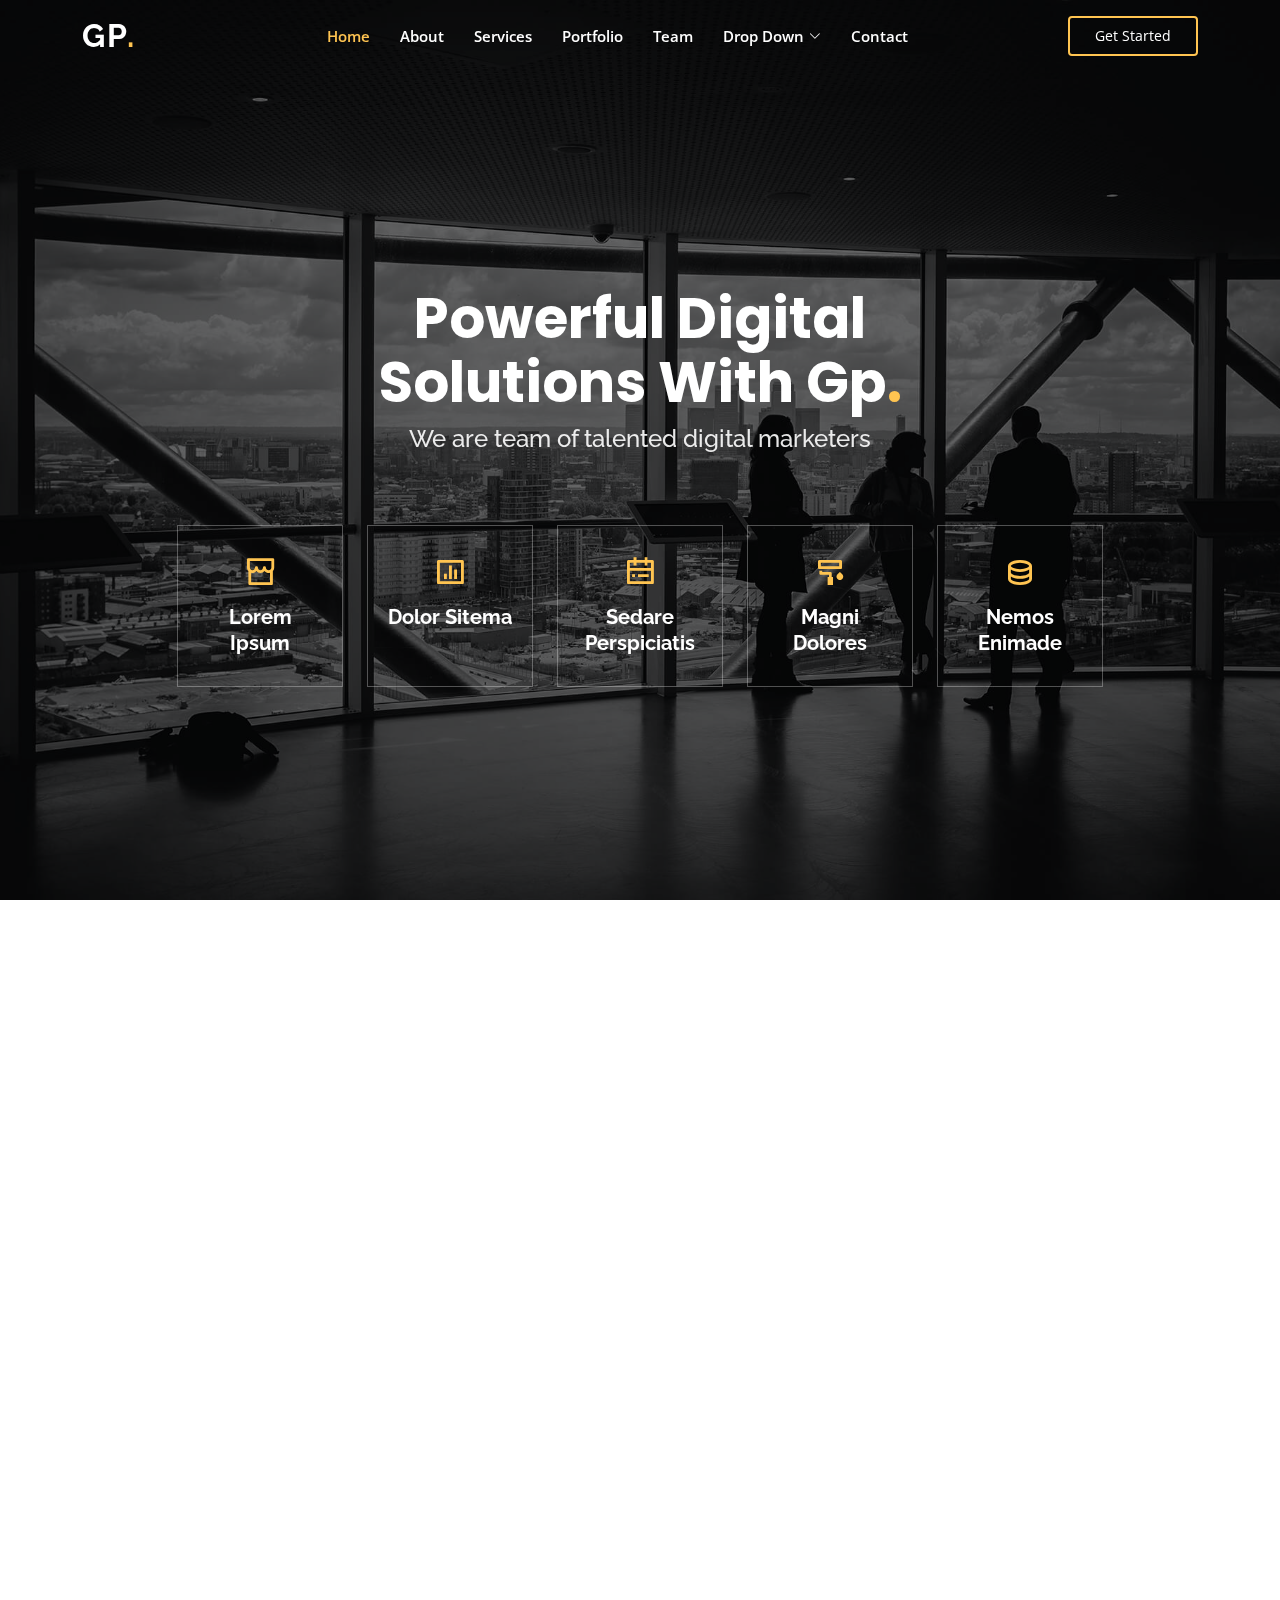
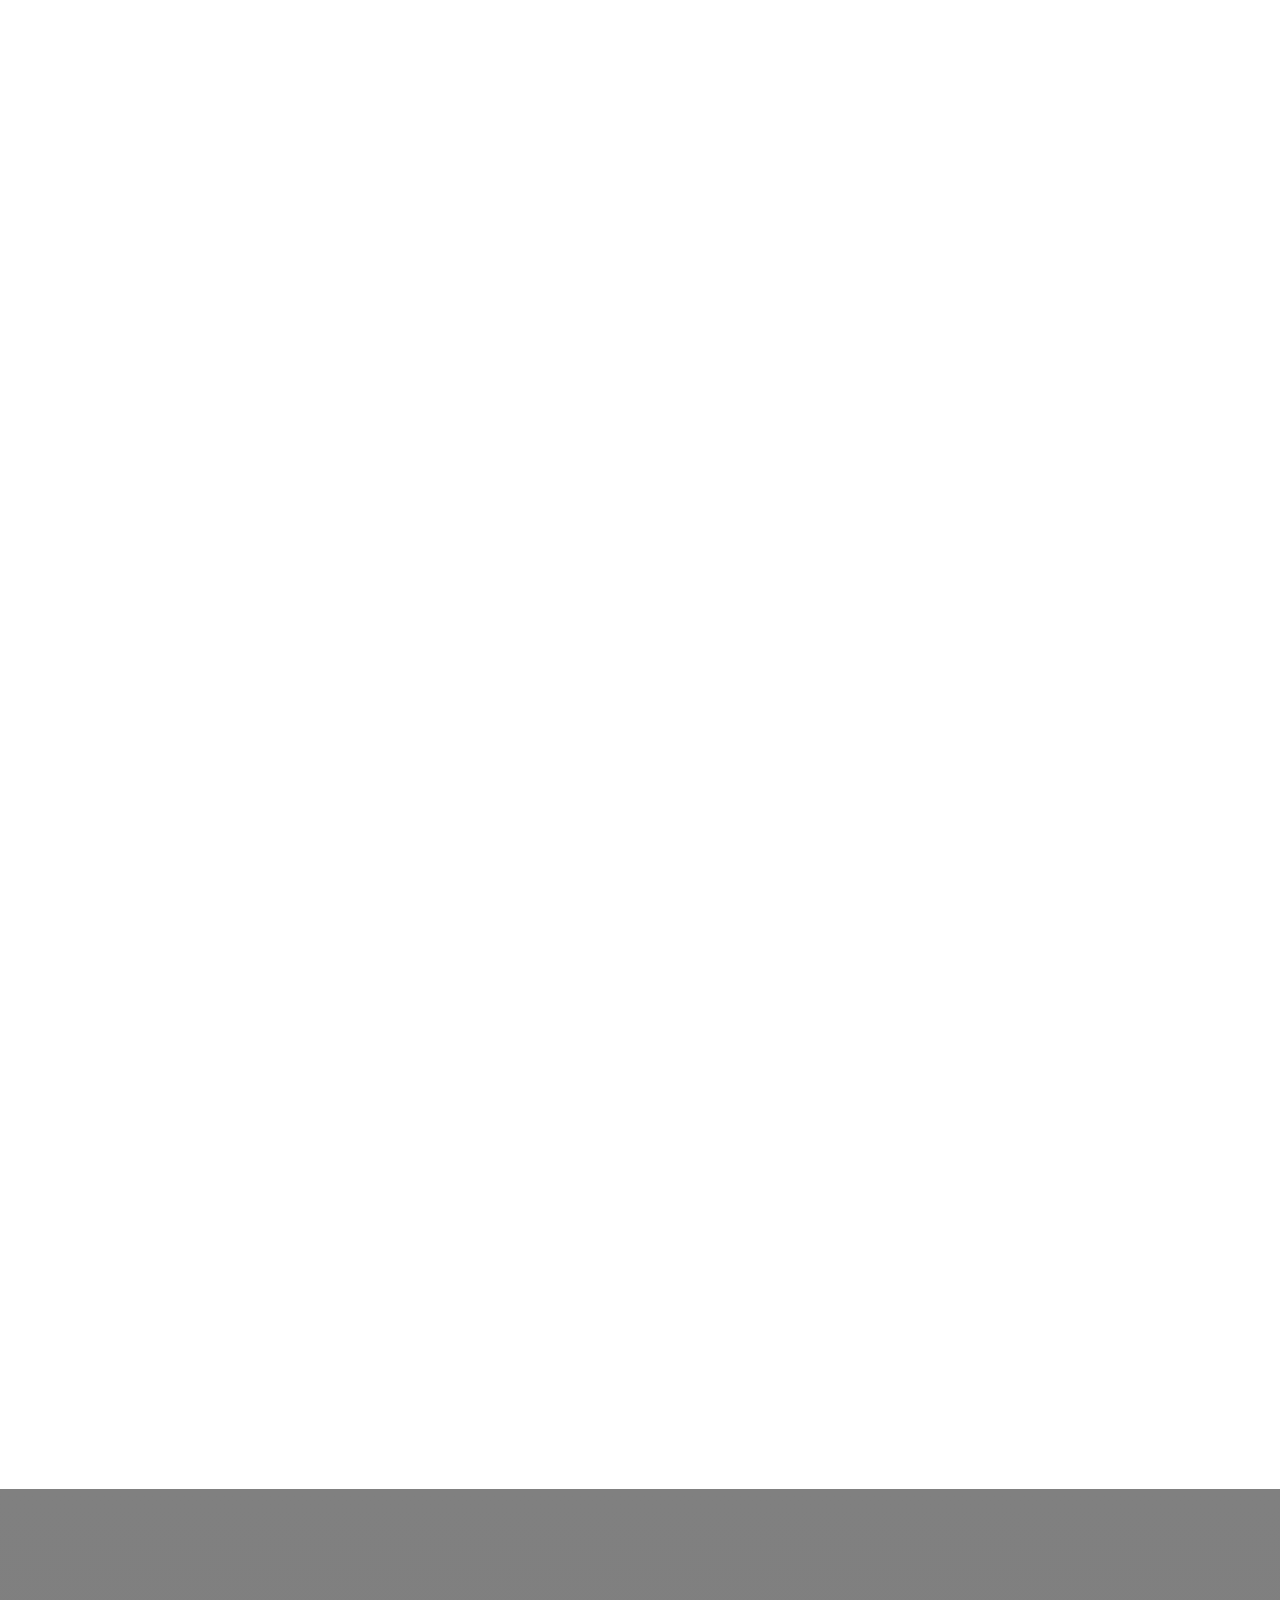
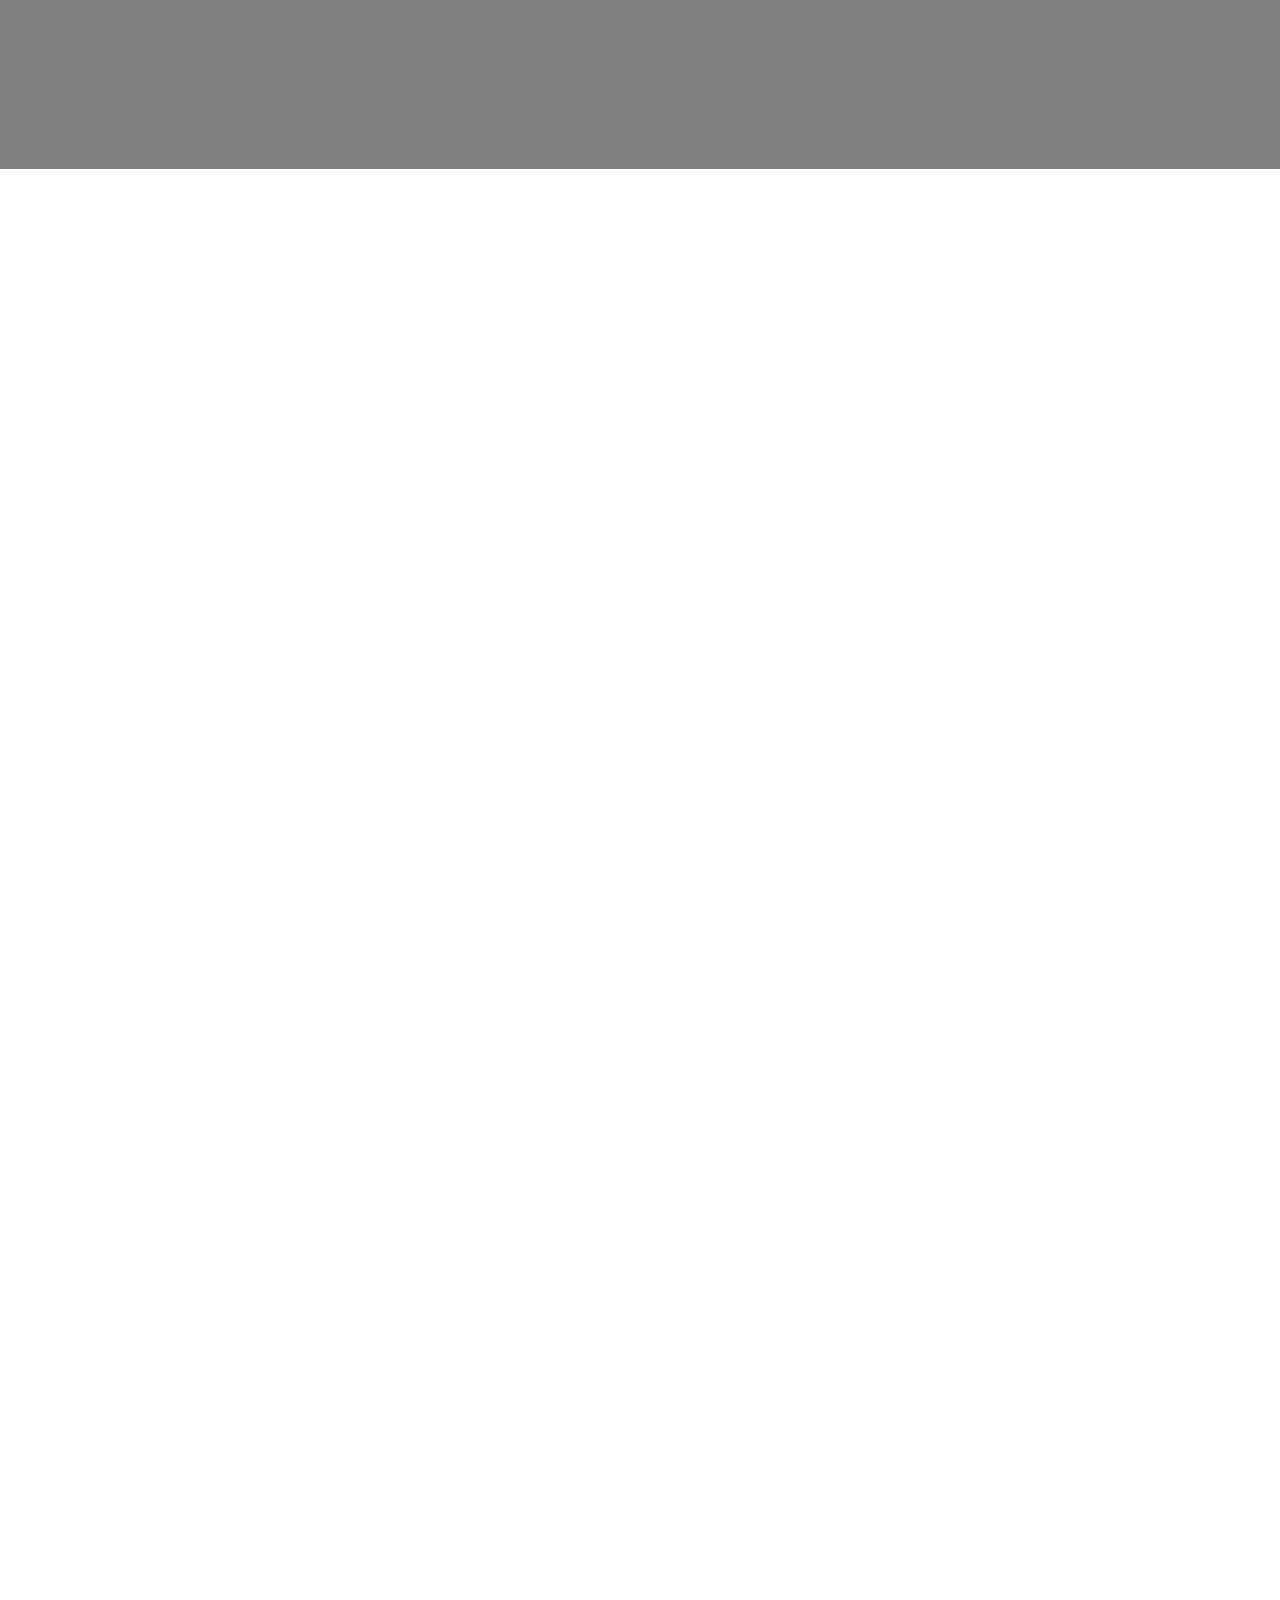
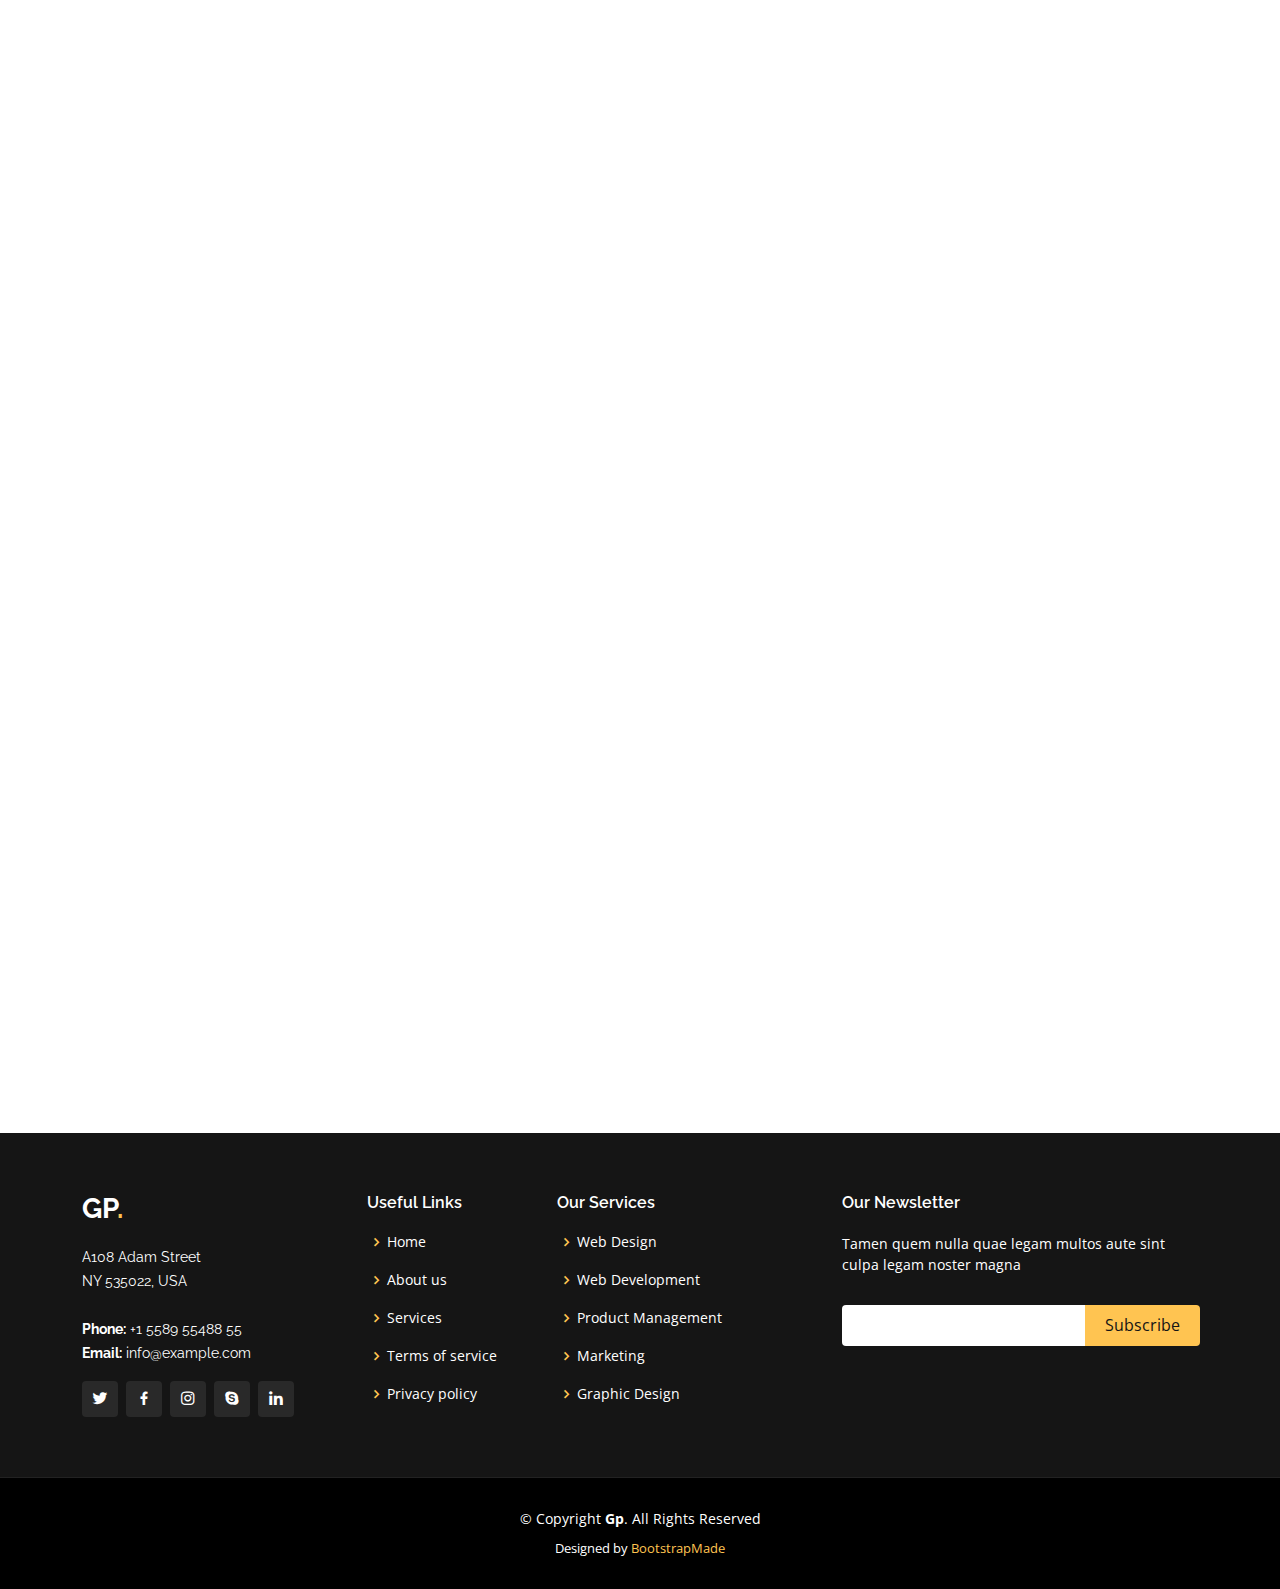
==== Template Extract/Gp/index.html @ 2b83f090 "Whitled down pictures some and all testimony" ====
<!DOCTYPE html>
<html lang="en">

<head>
  <meta charset="utf-8">
  <meta content="width=device-width, initial-scale=1.0" name="viewport">

  <title>Gp Bootstrap Template - Index</title>
  <meta content="" name="description">
  <meta content="" name="keywords">

  <!-- Favicons -->
  <link href="assets/img/favicon.png" rel="icon">
  <link href="assets/img/apple-touch-icon.png" rel="apple-touch-icon">

  <!-- Google Fonts -->
  <link href="https://fonts.googleapis.com/css?family=Open+Sans:300,300i,400,400i,600,600i,700,700i|Raleway:300,300i,400,400i,500,500i,600,600i,700,700i|Poppins:300,300i,400,400i,500,500i,600,600i,700,700i" rel="stylesheet">

  <!-- Vendor CSS Files -->
  <link href="assets/vendor/aos/aos.css" rel="stylesheet">
  <link href="assets/vendor/bootstrap/css/bootstrap.min.css" rel="stylesheet">
  <link href="assets/vendor/bootstrap-icons/bootstrap-icons.css" rel="stylesheet">
  <link href="assets/vendor/boxicons/css/boxicons.min.css" rel="stylesheet">
  <link href="assets/vendor/glightbox/css/glightbox.min.css" rel="stylesheet">
  <link href="assets/vendor/remixicon/remixicon.css" rel="stylesheet">
  <link href="assets/vendor/swiper/swiper-bundle.min.css" rel="stylesheet">

  <!-- Template Main CSS File -->
  <link href="assets/css/style.css" rel="stylesheet">

  <!-- =======================================================
  * Template Name: Gp - v4.9.1
  * Template URL: https://bootstrapmade.com/gp-free-multipurpose-html-bootstrap-template/
  * Author: BootstrapMade.com
  * License: https://bootstrapmade.com/license/
  ======================================================== -->
</head>

<body>

  <!-- ======= Header ======= -->
  <header id="header" class="fixed-top ">
    <div class="container d-flex align-items-center justify-content-lg-between">

      <h1 class="logo me-auto me-lg-0"><a href="index.html">Gp<span>.</span></a></h1>
      <!-- Uncomment below if you prefer to use an image logo -->
      <!-- <a href="index.html" class="logo me-auto me-lg-0"><img src="assets/img/logo.png" alt="" class="img-fluid"></a>-->

      <nav id="navbar" class="navbar order-last order-lg-0">
        <ul>
          <li><a class="nav-link scrollto active" href="#hero">Home</a></li>
          <li><a class="nav-link scrollto" href="#about">About</a></li>
          <li><a class="nav-link scrollto" href="#services">Services</a></li>
          <li><a class="nav-link scrollto " href="#portfolio">Portfolio</a></li>
          <li><a class="nav-link scrollto" href="#team">Team</a></li>
          <li class="dropdown"><a href="#"><span>Drop Down</span> <i class="bi bi-chevron-down"></i></a>
            <ul>
              <li><a href="#">Drop Down 1</a></li>
              <li class="dropdown"><a href="#"><span>Deep Drop Down</span> <i class="bi bi-chevron-right"></i></a>
                <ul>
                  <li><a href="#">Deep Drop Down 1</a></li>
                  <li><a href="#">Deep Drop Down 2</a></li>
                  <li><a href="#">Deep Drop Down 3</a></li>
                  <li><a href="#">Deep Drop Down 4</a></li>
                  <li><a href="#">Deep Drop Down 5</a></li>
                </ul>
              </li>
              <li><a href="#">Drop Down 2</a></li>
              <li><a href="#">Drop Down 3</a></li>
              <li><a href="#">Drop Down 4</a></li>
            </ul>
          </li>
          <li><a class="nav-link scrollto" href="#contact">Contact</a></li>
        </ul>
        <i class="bi bi-list mobile-nav-toggle"></i>
      </nav><!-- .navbar -->

      <a href="#about" class="get-started-btn scrollto">Get Started</a>

    </div>
  </header><!-- End Header -->

  <!-- ======= Hero Section ======= -->
  <section id="hero" class="d-flex align-items-center justify-content-center">
    <div class="container" data-aos="fade-up">

      <div class="row justify-content-center" data-aos="fade-up" data-aos-delay="150">
        <div class="col-xl-6 col-lg-8">
          <h1>Powerful Digital Solutions With Gp<span>.</span></h1>
          <h2>We are team of talented digital marketers</h2>
        </div>
      </div>

      <div class="row gy-4 mt-5 justify-content-center" data-aos="zoom-in" data-aos-delay="250">
        <div class="col-xl-2 col-md-4">
          <div class="icon-box">
            <i class="ri-store-line"></i>
            <h3><a href="">Lorem Ipsum</a></h3>
          </div>
        </div>
        <div class="col-xl-2 col-md-4">
          <div class="icon-box">
            <i class="ri-bar-chart-box-line"></i>
            <h3><a href="">Dolor Sitema</a></h3>
          </div>
        </div>
        <div class="col-xl-2 col-md-4">
          <div class="icon-box">
            <i class="ri-calendar-todo-line"></i>
            <h3><a href="">Sedare Perspiciatis</a></h3>
          </div>
        </div>
        <div class="col-xl-2 col-md-4">
          <div class="icon-box">
            <i class="ri-paint-brush-line"></i>
            <h3><a href="">Magni Dolores</a></h3>
          </div>
        </div>
        <div class="col-xl-2 col-md-4">
          <div class="icon-box">
            <i class="ri-database-2-line"></i>
            <h3><a href="">Nemos Enimade</a></h3>
          </div>
        </div>
      </div>

    </div>
  </section><!-- End Hero -->

  <main id="main">

    <!-- ======= About Section ======= -->
    <section id="about" class="about">
      <div class="container" data-aos="fade-up">

        <div class="row">
          <div class="col-lg-6 order-1 order-lg-2" data-aos="fade-left" data-aos-delay="100">
            <img src="assets/img/about.jpg" class="img-fluid" alt="">
          </div>
          <div class="col-lg-6 pt-4 pt-lg-0 order-2 order-lg-1 content" data-aos="fade-right" data-aos-delay="100">
            <h3>Voluptatem dignissimos provident quasi corporis voluptates sit assumenda.</h3>
            <p class="fst-italic">
              Lorem ipsum dolor sit amet, consectetur adipiscing elit, sed do eiusmod tempor incididunt ut labore et dolore
              magna aliqua.
            </p>
            <ul>
              <li><i class="ri-check-double-line"></i> Ullamco laboris nisi ut aliquip ex ea commodo consequat.</li>
              <li><i class="ri-check-double-line"></i> Duis aute irure dolor in reprehenderit in voluptate velit.</li>
              <li><i class="ri-check-double-line"></i> Ullamco laboris nisi ut aliquip ex ea commodo consequat. Duis aute irure dolor in reprehenderit in voluptate trideta storacalaperda mastiro dolore eu fugiat nulla pariatur.</li>
            </ul>
            <p>
              Ullamco laboris nisi ut aliquip ex ea commodo consequat. Duis aute irure dolor in reprehenderit in voluptate
              velit esse cillum dolore eu fugiat nulla pariatur. Excepteur sint occaecat cupidatat non proident
            </p>
          </div>
        </div>

      </div>
    </section><!-- End About Section -->

    <!-- ======= Clients Section ======= -->
    <section id="clients" class="clients">
      <div class="container" data-aos="zoom-in">

        <div class="clients-slider swiper">
          <div class="swiper-wrapper align-items-center">
            <div class="swiper-slide"><img src="assets/img/clients/client-1.png" class="img-fluid" alt=""></div>
            <div class="swiper-slide"><img src="assets/img/clients/client-2.png" class="img-fluid" alt=""></div>
            <div class="swiper-slide"><img src="assets/img/clients/client-3.png" class="img-fluid" alt=""></div>
            <div class="swiper-slide"><img src="assets/img/clients/client-4.png" class="img-fluid" alt=""></div>
            <div class="swiper-slide"><img src="assets/img/clients/client-5.png" class="img-fluid" alt=""></div>
            <div class="swiper-slide"><img src="assets/img/clients/client-6.png" class="img-fluid" alt=""></div>
            <div class="swiper-slide"><img src="assets/img/clients/client-7.png" class="img-fluid" alt=""></div>
            <div class="swiper-slide"><img src="assets/img/clients/client-8.png" class="img-fluid" alt=""></div>
          </div>
          <div class="swiper-pagination"></div>
        </div>

      </div>
    </section><!-- End Clients Section -->

    <!-- ======= Features Section ======= -->
    <section id="features" class="features">
      <div class="container" data-aos="fade-up">

        <div class="row">
          <div class="image col-lg-6" style='background-image: url("assets/img/features.jpg");' data-aos="fade-right"></div>
          <div class="col-lg-6" data-aos="fade-left" data-aos-delay="100">
            <div class="icon-box mt-5 mt-lg-0" data-aos="zoom-in" data-aos-delay="150">
              <i class="bx bx-receipt"></i>
              <h4>Est labore ad</h4>
              <p>Consequuntur sunt aut quasi enim aliquam quae harum pariatur laboris nisi ut aliquip</p>
            </div>
            <div class="icon-box mt-5" data-aos="zoom-in" data-aos-delay="150">
              <i class="bx bx-cube-alt"></i>
              <h4>Harum esse qui</h4>
              <p>Excepteur sint occaecat cupidatat non proident, sunt in culpa qui officia deserunt</p>
            </div>
            <div class="icon-box mt-5" data-aos="zoom-in" data-aos-delay="150">
              <i class="bx bx-images"></i>
              <h4>Aut occaecati</h4>
              <p>Aut suscipit aut cum nemo deleniti aut omnis. Doloribus ut maiores omnis facere</p>
            </div>
            <div class="icon-box mt-5" data-aos="zoom-in" data-aos-delay="150">
              <i class="bx bx-shield"></i>
              <h4>Beatae veritatis</h4>
              <p>Expedita veritatis consequuntur nihil tempore laudantium vitae denat pacta</p>
            </div>
          </div>
        </div>

      </div>
    </section><!-- End Features Section -->

    <!-- ======= Services Section ======= -->
    <section id="services" class="services">
      <div class="container" data-aos="fade-up">

        <div class="section-title">
          <h2>Services</h2>
          <p>Check our Services</p>
        </div>

        <div class="row">
          <div class="col-lg-4 col-md-6 d-flex align-items-stretch" data-aos="zoom-in" data-aos-delay="100">
            <div class="icon-box">
              <div class="icon"><i class="bx bxl-dribbble"></i></div>
              <h4><a href="">Lorem Ipsum</a></h4>
              <p>Voluptatum deleniti atque corrupti quos dolores et quas molestias excepturi</p>
            </div>
          </div>

          <div class="col-lg-4 col-md-6 d-flex align-items-stretch mt-4 mt-md-0" data-aos="zoom-in" data-aos-delay="200">
            <div class="icon-box">
              <div class="icon"><i class="bx bx-file"></i></div>
              <h4><a href="">Sed ut perspiciatis</a></h4>
              <p>Duis aute irure dolor in reprehenderit in voluptate velit esse cillum dolore</p>
            </div>
          </div>

          <div class="col-lg-4 col-md-6 d-flex align-items-stretch mt-4 mt-lg-0" data-aos="zoom-in" data-aos-delay="300">
            <div class="icon-box">
              <div class="icon"><i class="bx bx-tachometer"></i></div>
              <h4><a href="">Magni Dolores</a></h4>
              <p>Excepteur sint occaecat cupidatat non proident, sunt in culpa qui officia</p>
            </div>
          </div>

          <div class="col-lg-4 col-md-6 d-flex align-items-stretch mt-4" data-aos="zoom-in" data-aos-delay="100">
            <div class="icon-box">
              <div class="icon"><i class="bx bx-world"></i></div>
              <h4><a href="">Nemo Enim</a></h4>
              <p>At vero eos et accusamus et iusto odio dignissimos ducimus qui blanditiis</p>
            </div>
          </div>

          <div class="col-lg-4 col-md-6 d-flex align-items-stretch mt-4" data-aos="zoom-in" data-aos-delay="200">
            <div class="icon-box">
              <div class="icon"><i class="bx bx-slideshow"></i></div>
              <h4><a href="">Dele cardo</a></h4>
              <p>Quis consequatur saepe eligendi voluptatem consequatur dolor consequuntur</p>
            </div>
          </div>

          <div class="col-lg-4 col-md-6 d-flex align-items-stretch mt-4" data-aos="zoom-in" data-aos-delay="300">
            <div class="icon-box">
              <div class="icon"><i class="bx bx-arch"></i></div>
              <h4><a href="">Divera don</a></h4>
              <p>Modi nostrum vel laborum. Porro fugit error sit minus sapiente sit aspernatur</p>
            </div>
          </div>

        </div>

      </div>
    </section><!-- End Services Section -->

    <!-- ======= Cta Section ======= -->
    <section id="cta" class="cta">
      <div class="container" data-aos="zoom-in">

        <div class="text-center">
          <h3>Call To Action</h3>
          <p> Duis aute irure dolor in reprehenderit in voluptate velit esse cillum dolore eu fugiat nulla pariatur. Excepteur sint occaecat cupidatat non proident, sunt in culpa qui officia deserunt mollit anim id est laborum.</p>
          <a class="cta-btn" href="#">Call To Action</a>
        </div>

      </div>
    </section><!-- End Cta Section -->

    <!-- ======= Portfolio Section ======= -->
    <section id="portfolio" class="portfolio">
      <div class="container" data-aos="fade-up">

        <div class="section-title">
          <h2>Portfolio</h2>
          <p>Check our Portfolio</p>
        </div>

        <div class="row" data-aos="fade-up" data-aos-delay="100">
          <div class="col-lg-12 d-flex justify-content-center">
            <ul id="portfolio-flters">
              <li data-filter="*" class="filter-active">All</li>
              <li data-filter=".filter-app">App</li>
              <li data-filter=".filter-card">Card</li>
              <li data-filter=".filter-web">Web</li>
            </ul>
          </div>
        </div>

        <div class="row portfolio-container" data-aos="fade-up" data-aos-delay="200">

          <div class="col-lg-4 col-md-6 portfolio-item filter-app">
            <div class="portfolio-wrap">
              <img src="assets/img/portfolio/portfolio-1.jpg" class="img-fluid" alt="">
              <div class="portfolio-info">
                <h4>App 1</h4>
                <p>App</p>
                <div class="portfolio-links">
                  <a href="assets/img/portfolio/portfolio-1.jpg" data-gallery="portfolioGallery" class="portfolio-lightbox" title="App 1"><i class="bx bx-plus"></i></a>
                  <a href="portfolio-details.html" title="More Details"><i class="bx bx-link"></i></a>
                </div>
              </div>
            </div>
          </div>

          <div class="col-lg-4 col-md-6 portfolio-item filter-web">
            <div class="portfolio-wrap">
              <img src="assets/img/portfolio/portfolio-9.jpg" class="img-fluid" alt="">
              <div class="portfolio-info">
                <h4>Web 3</h4>
                <p>Web</p>
                <div class="portfolio-links">
                  <a href="assets/img/portfolio/portfolio-9.jpg" data-gallery="portfolioGallery" class="portfolio-lightbox" title="Web 3"><i class="bx bx-plus"></i></a>
                  <a href="portfolio-details.html" title="More Details"><i class="bx bx-link"></i></a>
                </div>
              </div>
            </div>
          </div>

        </div>

      </div>
    </section><!-- End Portfolio Section -->

    <!-- ======= Counts Section ======= -->
    <section id="counts" class="counts">
      <div class="container" data-aos="fade-up">

        <div class="row no-gutters">
          <div class="image col-xl-5 d-flex align-items-stretch justify-content-center justify-content-lg-start" data-aos="fade-right" data-aos-delay="100"></div>
          <div class="col-xl-7 ps-0 ps-lg-5 pe-lg-1 d-flex align-items-stretch" data-aos="fade-left" data-aos-delay="100">
            <div class="content d-flex flex-column justify-content-center">
              <h3>Voluptatem dignissimos provident quasi</h3>
              <p>
                Lorem ipsum dolor sit amet, consectetur adipiscing elit, sed do eiusmod tempor incididunt ut labore et dolore magna aliqua. Duis aute irure dolor in reprehenderit
              </p>
              <div class="row">
                <div class="col-md-6 d-md-flex align-items-md-stretch">
                  <div class="count-box">
                    <i class="bi bi-emoji-smile"></i>
                    <span data-purecounter-start="0" data-purecounter-end="65" data-purecounter-duration="2" class="purecounter"></span>
                    <p><strong>Happy Clients</strong> consequuntur voluptas nostrum aliquid ipsam architecto ut.</p>
                  </div>
                </div>

                <div class="col-md-6 d-md-flex align-items-md-stretch">
                  <div class="count-box">
                    <i class="bi bi-journal-richtext"></i>
                    <span data-purecounter-start="0" data-purecounter-end="85" data-purecounter-duration="2" class="purecounter"></span>
                    <p><strong>Projects</strong> adipisci atque cum quia aspernatur totam laudantium et quia dere tan</p>
                  </div>
                </div>

                <div class="col-md-6 d-md-flex align-items-md-stretch">
                  <div class="count-box">
                    <i class="bi bi-clock"></i>
                    <span data-purecounter-start="0" data-purecounter-end="35" data-purecounter-duration="4" class="purecounter"></span>
                    <p><strong>Years of experience</strong> aut commodi quaerat modi aliquam nam ducimus aut voluptate non vel</p>
                  </div>
                </div>

                <div class="col-md-6 d-md-flex align-items-md-stretch">
                  <div class="count-box">
                    <i class="bi bi-award"></i>
                    <span data-purecounter-start="0" data-purecounter-end="20" data-purecounter-duration="4" class="purecounter"></span>
                    <p><strong>Awards</strong> rerum asperiores dolor alias quo reprehenderit eum et nemo pad der</p>
                  </div>
                </div>
              </div>
            </div><!-- End .content-->
          </div>
        </div>

      </div>
    </section><!-- End Counts Section -->

    <!-- ======= Team Section ======= -->
    <section id="team" class="team">
      <div class="container" data-aos="fade-up">

        <div class="section-title">
          <h2>Team</h2>
          <p>Check our Team</p>
        </div>

        <div class="row">

          <div class="col-lg-3 col-md-6 d-flex align-items-stretch">
            <div class="member" data-aos="fade-up" data-aos-delay="100">
              <div class="member-img">
                <img src="assets/img/team/team-1.jpg" class="img-fluid" alt="">
                <div class="social">
                  <a href=""><i class="bi bi-twitter"></i></a>
                  <a href=""><i class="bi bi-facebook"></i></a>
                  <a href=""><i class="bi bi-instagram"></i></a>
                  <a href=""><i class="bi bi-linkedin"></i></a>
                </div>
              </div>
              <div class="member-info">
                <h4>Walter White</h4>
                <span>Chief Executive Officer</span>
              </div>
            </div>
          </div>

          <div class="col-lg-3 col-md-6 d-flex align-items-stretch">
            <div class="member" data-aos="fade-up" data-aos-delay="200">
              <div class="member-img">
                <img src="assets/img/team/team-2.jpg" class="img-fluid" alt="">
                <div class="social">
                  <a href=""><i class="bi bi-twitter"></i></a>
                  <a href=""><i class="bi bi-facebook"></i></a>
                  <a href=""><i class="bi bi-instagram"></i></a>
                  <a href=""><i class="bi bi-linkedin"></i></a>
                </div>
              </div>
              <div class="member-info">
                <h4>Sarah Jhonson</h4>
                <span>Product Manager</span>
              </div>
            </div>
          </div>

          <div class="col-lg-3 col-md-6 d-flex align-items-stretch">
            <div class="member" data-aos="fade-up" data-aos-delay="300">
              <div class="member-img">
                <img src="assets/img/team/team-3.jpg" class="img-fluid" alt="">
                <div class="social">
                  <a href=""><i class="bi bi-twitter"></i></a>
                  <a href=""><i class="bi bi-facebook"></i></a>
                  <a href=""><i class="bi bi-instagram"></i></a>
                  <a href=""><i class="bi bi-linkedin"></i></a>
                </div>
              </div>
              <div class="member-info">
                <h4>William Anderson</h4>
                <span>CTO</span>
              </div>
            </div>
          </div>

          <div class="col-lg-3 col-md-6 d-flex align-items-stretch">
            <div class="member" data-aos="fade-up" data-aos-delay="400">
              <div class="member-img">
                <img src="assets/img/team/team-4.jpg" class="img-fluid" alt="">
                <div class="social">
                  <a href=""><i class="bi bi-twitter"></i></a>
                  <a href=""><i class="bi bi-facebook"></i></a>
                  <a href=""><i class="bi bi-instagram"></i></a>
                  <a href=""><i class="bi bi-linkedin"></i></a>
                </div>
              </div>
              <div class="member-info">
                <h4>Amanda Jepson</h4>
                <span>Accountant</span>
              </div>
            </div>
          </div>

        </div>

      </div>
    </section><!-- End Team Section -->

    <!-- ======= Contact Section ======= -->
    <section id="contact" class="contact">
      <div class="container" data-aos="fade-up">

        <div class="section-title">
          <h2>Contact</h2>
          <p>Contact Us</p>
        </div>

        <div>
          <iframe style="border:0; width: 100%; height: 270px;" src="https://www.google.com/maps/embed?pb=!1m14!1m8!1m3!1d12097.433213460943!2d-74.0062269!3d40.7101282!3m2!1i1024!2i768!4f13.1!3m3!1m2!1s0x0%3A0xb89d1fe6bc499443!2sDowntown+Conference+Center!5e0!3m2!1smk!2sbg!4v1539943755621" frameborder="0" allowfullscreen></iframe>
        </div>

        <div class="row mt-5">

          <div class="col-lg-4">
            <div class="info">
              <div class="address">
                <i class="bi bi-geo-alt"></i>
                <h4>Location:</h4>
                <p>A108 Adam Street, New York, NY 535022</p>
              </div>

              <div class="email">
                <i class="bi bi-envelope"></i>
                <h4>Email:</h4>
                <p>info@example.com</p>
              </div>

              <div class="phone">
                <i class="bi bi-phone"></i>
                <h4>Call:</h4>
                <p>+1 5589 55488 55s</p>
              </div>

            </div>

          </div>

          <div class="col-lg-8 mt-5 mt-lg-0">

            <form action="forms/contact.php" method="post" role="form" class="php-email-form">
              <div class="row">
                <div class="col-md-6 form-group">
                  <input type="text" name="name" class="form-control" id="name" placeholder="Your Name" required>
                </div>
                <div class="col-md-6 form-group mt-3 mt-md-0">
                  <input type="email" class="form-control" name="email" id="email" placeholder="Your Email" required>
                </div>
              </div>
              <div class="form-group mt-3">
                <input type="text" class="form-control" name="subject" id="subject" placeholder="Subject" required>
              </div>
              <div class="form-group mt-3">
                <textarea class="form-control" name="message" rows="5" placeholder="Message" required></textarea>
              </div>
              <div class="my-3">
                <div class="loading">Loading</div>
                <div class="error-message"></div>
                <div class="sent-message">Your message has been sent. Thank you!</div>
              </div>
              <div class="text-center"><button type="submit">Send Message</button></div>
            </form>

          </div>

        </div>

      </div>
    </section><!-- End Contact Section -->

  </main><!-- End #main -->

  <!-- ======= Footer ======= -->
  <footer id="footer">
    <div class="footer-top">
      <div class="container">
        <div class="row">

          <div class="col-lg-3 col-md-6">
            <div class="footer-info">
              <h3>Gp<span>.</span></h3>
              <p>
                A108 Adam Street <br>
                NY 535022, USA<br><br>
                <strong>Phone:</strong> +1 5589 55488 55<br>
                <strong>Email:</strong> info@example.com<br>
              </p>
              <div class="social-links mt-3">
                <a href="#" class="twitter"><i class="bx bxl-twitter"></i></a>
                <a href="#" class="facebook"><i class="bx bxl-facebook"></i></a>
                <a href="#" class="instagram"><i class="bx bxl-instagram"></i></a>
                <a href="#" class="google-plus"><i class="bx bxl-skype"></i></a>
                <a href="#" class="linkedin"><i class="bx bxl-linkedin"></i></a>
              </div>
            </div>
          </div>

          <div class="col-lg-2 col-md-6 footer-links">
            <h4>Useful Links</h4>
            <ul>
              <li><i class="bx bx-chevron-right"></i> <a href="#">Home</a></li>
              <li><i class="bx bx-chevron-right"></i> <a href="#">About us</a></li>
              <li><i class="bx bx-chevron-right"></i> <a href="#">Services</a></li>
              <li><i class="bx bx-chevron-right"></i> <a href="#">Terms of service</a></li>
              <li><i class="bx bx-chevron-right"></i> <a href="#">Privacy policy</a></li>
            </ul>
          </div>

          <div class="col-lg-3 col-md-6 footer-links">
            <h4>Our Services</h4>
            <ul>
              <li><i class="bx bx-chevron-right"></i> <a href="#">Web Design</a></li>
              <li><i class="bx bx-chevron-right"></i> <a href="#">Web Development</a></li>
              <li><i class="bx bx-chevron-right"></i> <a href="#">Product Management</a></li>
              <li><i class="bx bx-chevron-right"></i> <a href="#">Marketing</a></li>
              <li><i class="bx bx-chevron-right"></i> <a href="#">Graphic Design</a></li>
            </ul>
          </div>

          <div class="col-lg-4 col-md-6 footer-newsletter">
            <h4>Our Newsletter</h4>
            <p>Tamen quem nulla quae legam multos aute sint culpa legam noster magna</p>
            <form action="" method="post">
              <input type="email" name="email"><input type="submit" value="Subscribe">
            </form>

          </div>

        </div>
      </div>
    </div>

    <div class="container">
      <div class="copyright">
        &copy; Copyright <strong><span>Gp</span></strong>. All Rights Reserved
      </div>
      <div class="credits">
        <!-- All the links in the footer should remain intact. -->
        <!-- You can delete the links only if you purchased the pro version. -->
        <!-- Licensing information: https://bootstrapmade.com/license/ -->
        <!-- Purchase the pro version with working PHP/AJAX contact form: https://bootstrapmade.com/gp-free-multipurpose-html-bootstrap-template/ -->
        Designed by <a href="https://bootstrapmade.com/">BootstrapMade</a>
      </div>
    </div>
  </footer><!-- End Footer -->

  <div id="preloader"></div>
  <a href="#" class="back-to-top d-flex align-items-center justify-content-center"><i class="bi bi-arrow-up-short"></i></a>

  <!-- Vendor JS Files -->
  <script src="assets/vendor/purecounter/purecounter_vanilla.js"></script>
  <script src="assets/vendor/aos/aos.js"></script>
  <script src="assets/vendor/bootstrap/js/bootstrap.bundle.min.js"></script>
  <script src="assets/vendor/glightbox/js/glightbox.min.js"></script>
  <script src="assets/vendor/isotope-layout/isotope.pkgd.min.js"></script>
  <script src="assets/vendor/swiper/swiper-bundle.min.js"></script>
  <script src="assets/vendor/php-email-form/validate.js"></script>

  <!-- Template Main JS File -->
  <script src="assets/js/main.js"></script>

</body>

</html>
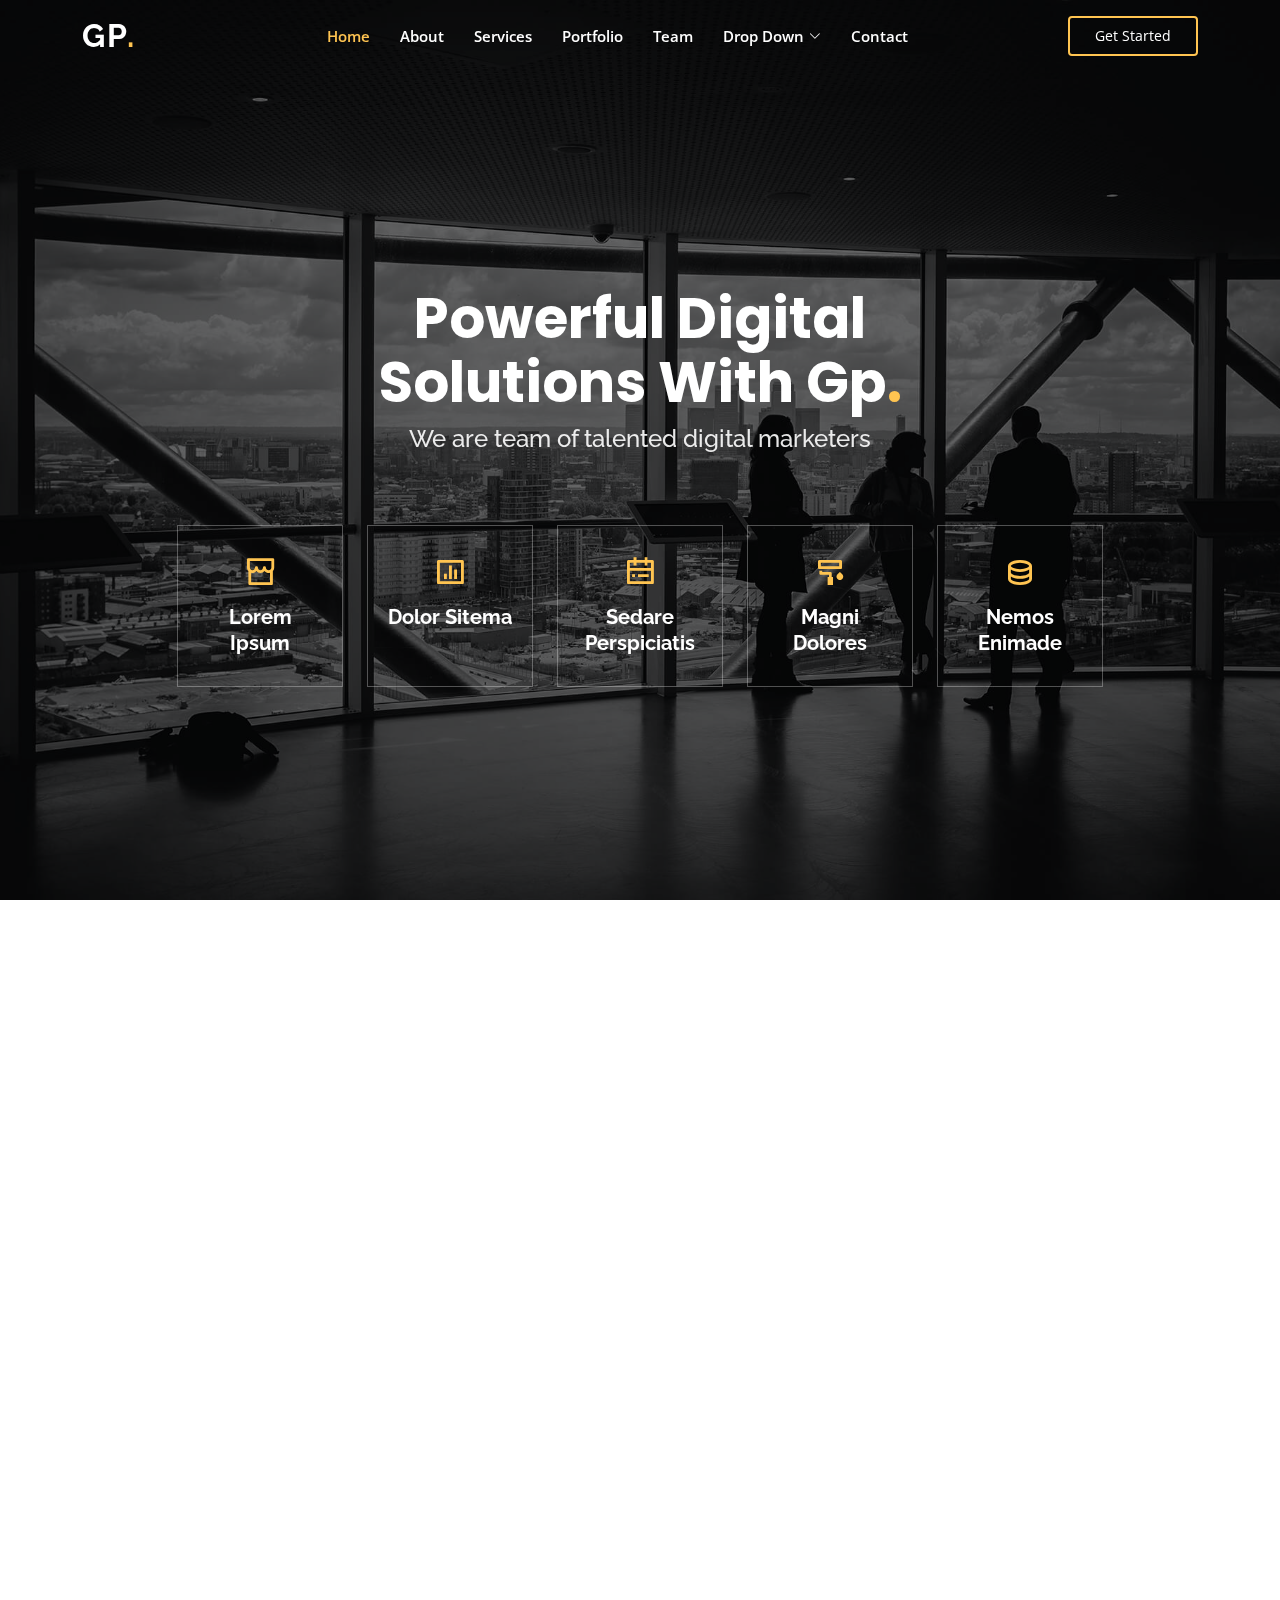
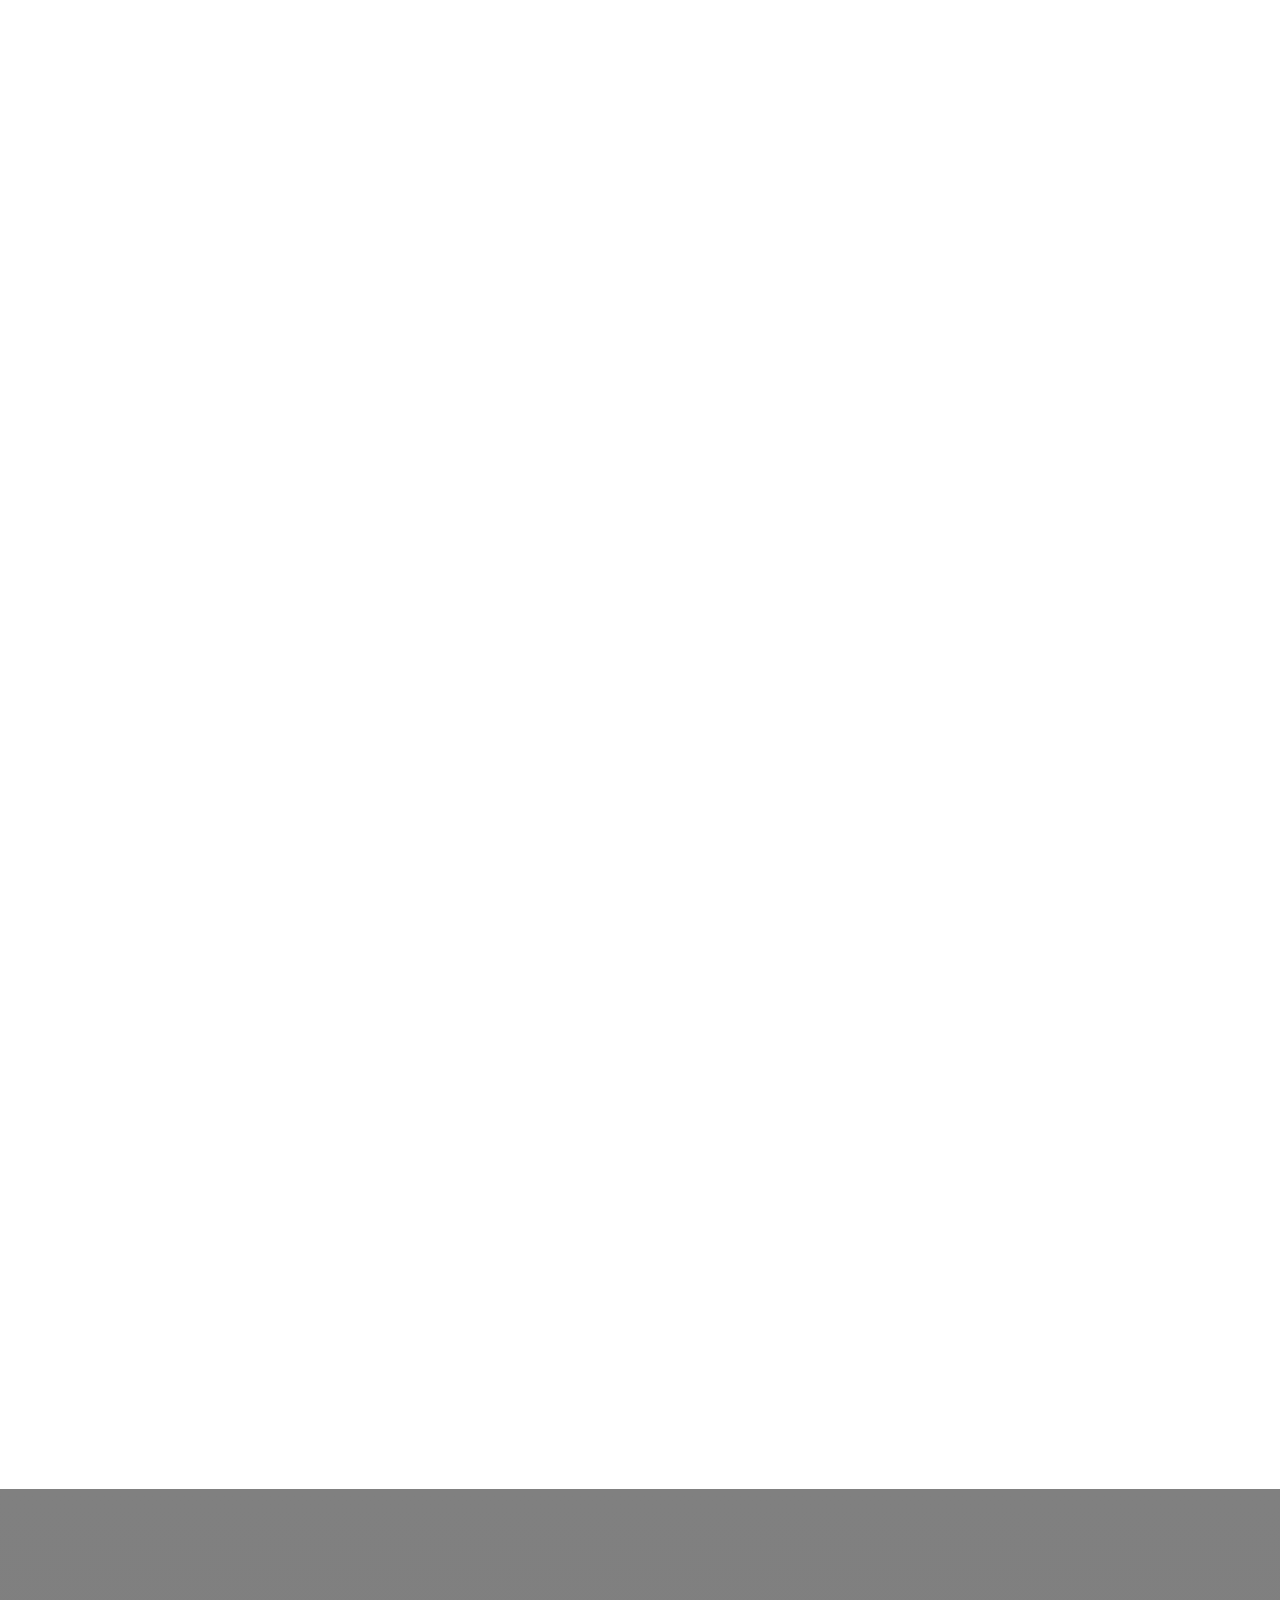
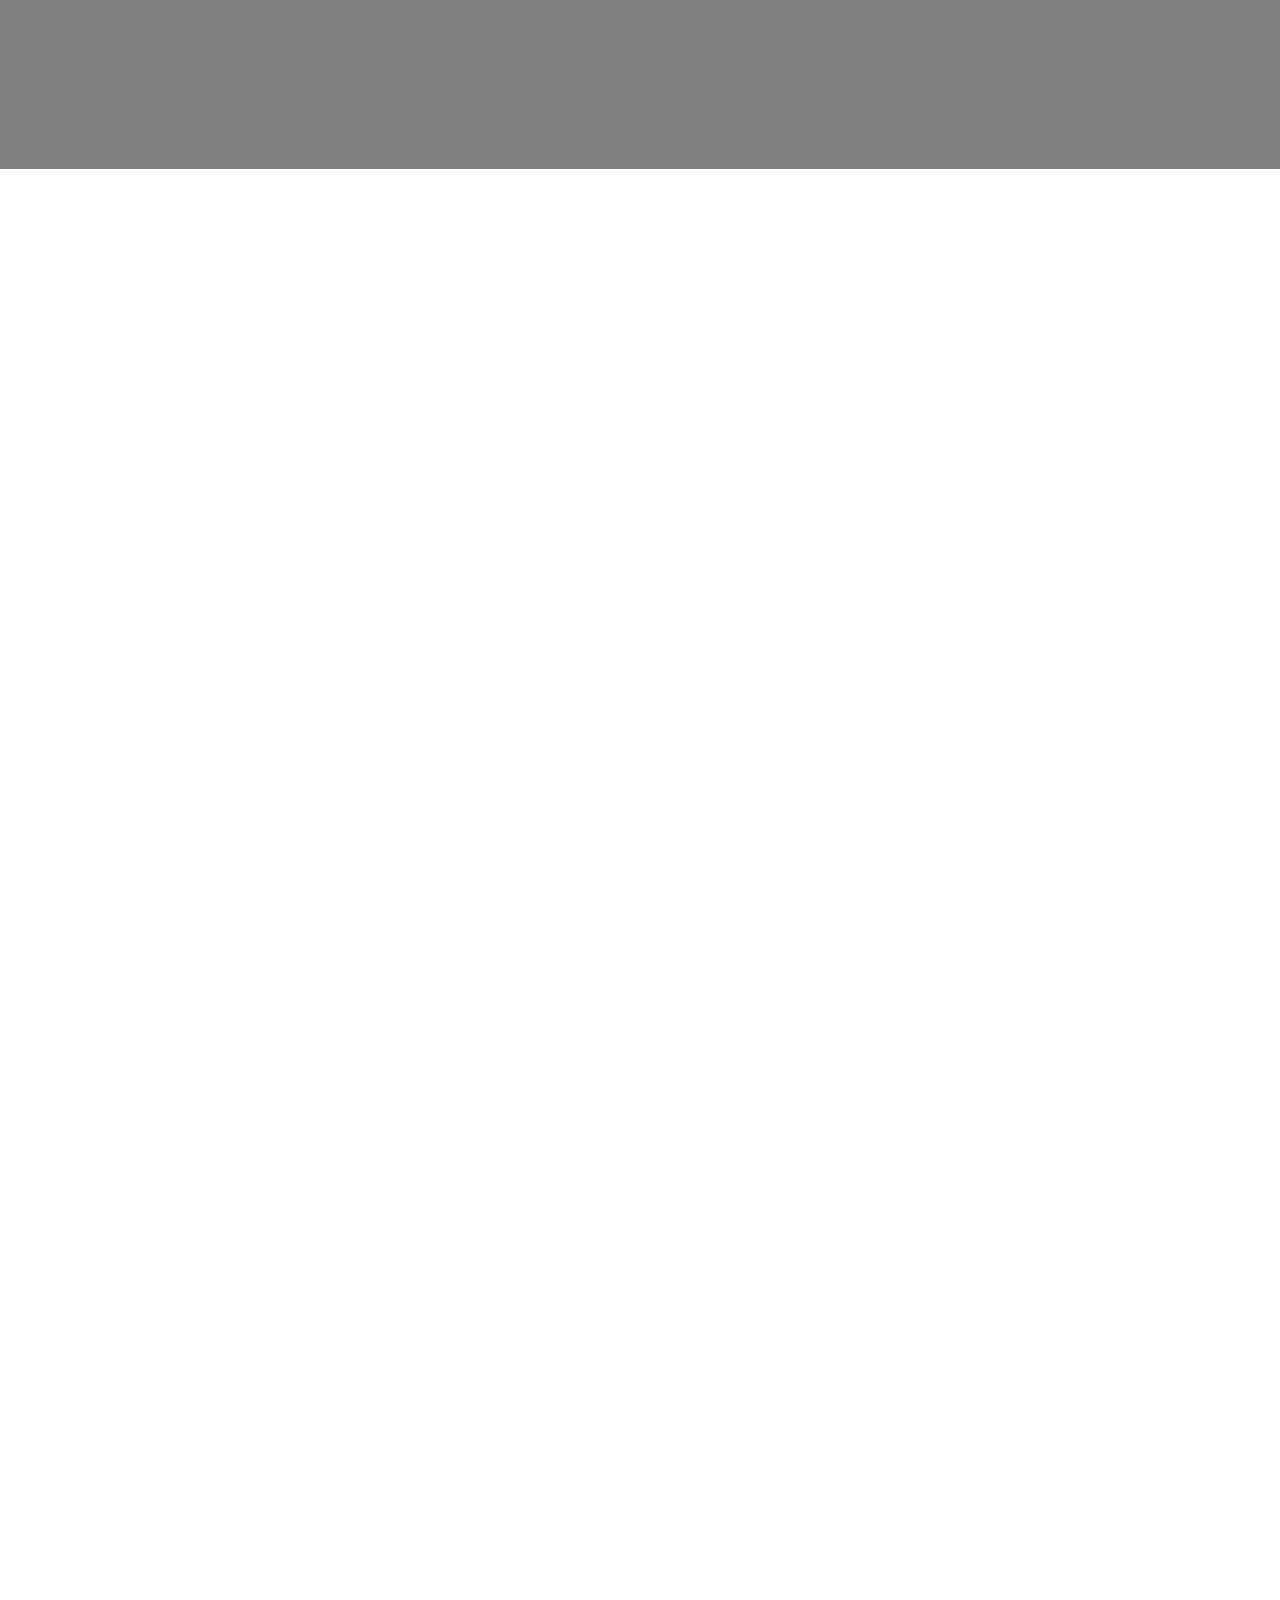
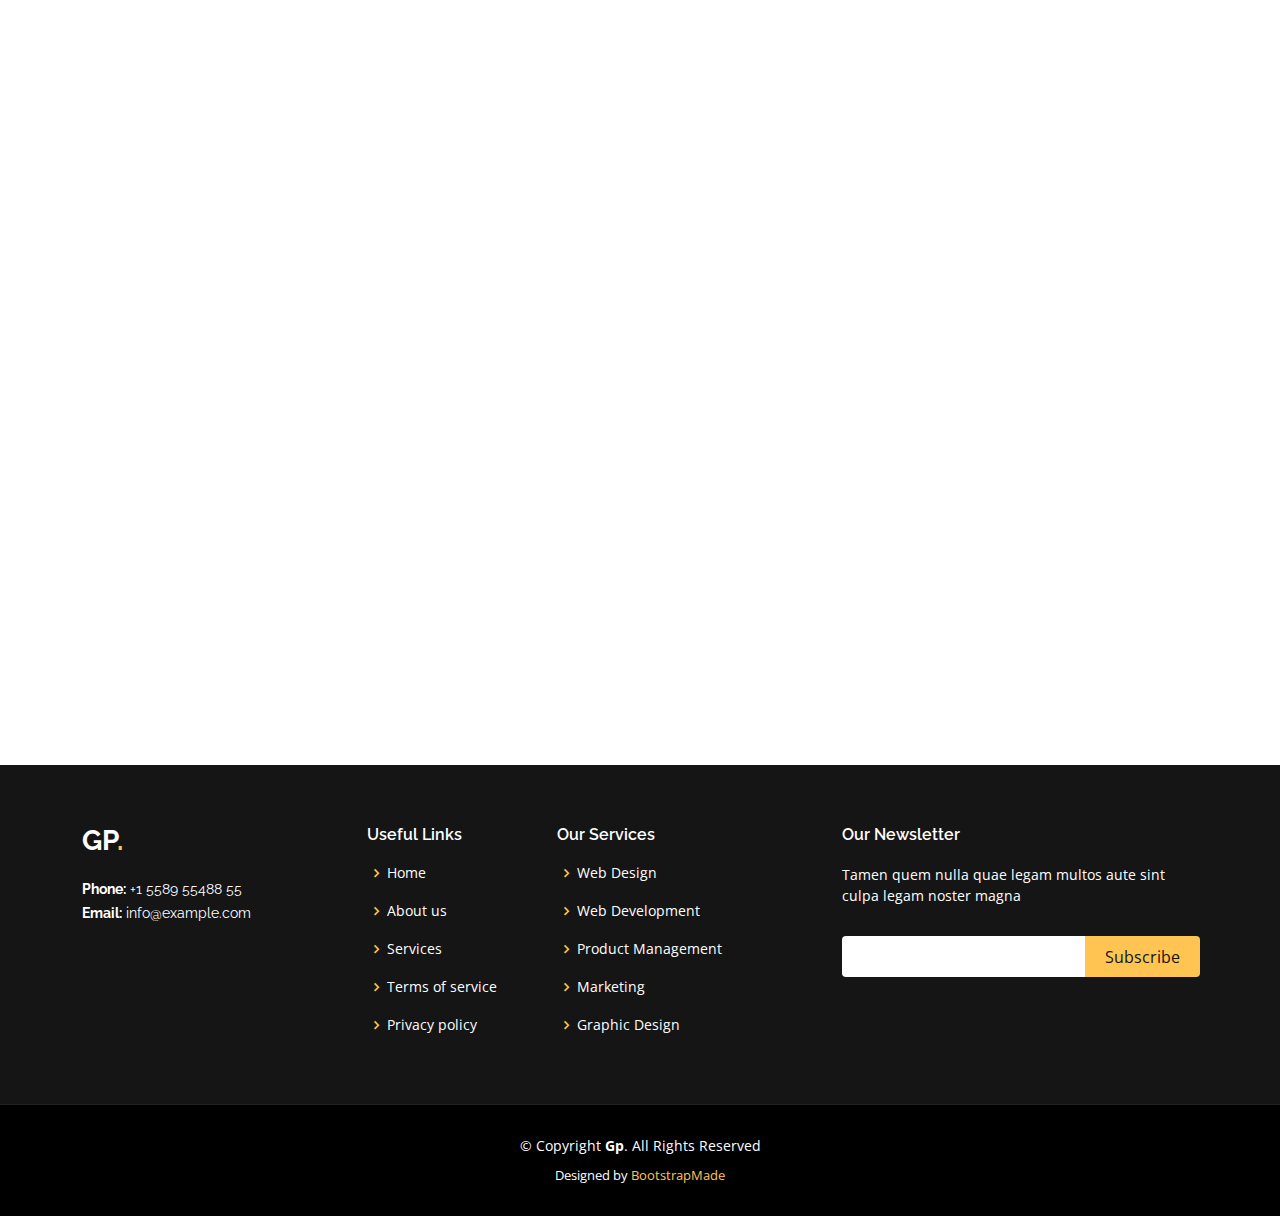
==== commit 67bb62a6: "removed team section" ====
--- a/Template Extract/Gp/index.html
+++ b/Template Extract/Gp/index.html
@@ -396,92 +396,7 @@
     </section><!-- End Counts Section -->
 
     <!-- ======= Team Section ======= -->
-    <section id="team" class="team">
-      <div class="container" data-aos="fade-up">
-
-        <div class="section-title">
-          <h2>Team</h2>
-          <p>Check our Team</p>
-        </div>
-
-        <div class="row">
-
-          <div class="col-lg-3 col-md-6 d-flex align-items-stretch">
-            <div class="member" data-aos="fade-up" data-aos-delay="100">
-              <div class="member-img">
-                <img src="assets/img/team/team-1.jpg" class="img-fluid" alt="">
-                <div class="social">
-                  <a href=""><i class="bi bi-twitter"></i></a>
-                  <a href=""><i class="bi bi-facebook"></i></a>
-                  <a href=""><i class="bi bi-instagram"></i></a>
-                  <a href=""><i class="bi bi-linkedin"></i></a>
-                </div>
-              </div>
-              <div class="member-info">
-                <h4>Walter White</h4>
-                <span>Chief Executive Officer</span>
-              </div>
-            </div>
-          </div>
-
-          <div class="col-lg-3 col-md-6 d-flex align-items-stretch">
-            <div class="member" data-aos="fade-up" data-aos-delay="200">
-              <div class="member-img">
-                <img src="assets/img/team/team-2.jpg" class="img-fluid" alt="">
-                <div class="social">
-                  <a href=""><i class="bi bi-twitter"></i></a>
-                  <a href=""><i class="bi bi-facebook"></i></a>
-                  <a href=""><i class="bi bi-instagram"></i></a>
-                  <a href=""><i class="bi bi-linkedin"></i></a>
-                </div>
-              </div>
-              <div class="member-info">
-                <h4>Sarah Jhonson</h4>
-                <span>Product Manager</span>
-              </div>
-            </div>
-          </div>
-
-          <div class="col-lg-3 col-md-6 d-flex align-items-stretch">
-            <div class="member" data-aos="fade-up" data-aos-delay="300">
-              <div class="member-img">
-                <img src="assets/img/team/team-3.jpg" class="img-fluid" alt="">
-                <div class="social">
-                  <a href=""><i class="bi bi-twitter"></i></a>
-                  <a href=""><i class="bi bi-facebook"></i></a>
-                  <a href=""><i class="bi bi-instagram"></i></a>
-                  <a href=""><i class="bi bi-linkedin"></i></a>
-                </div>
-              </div>
-              <div class="member-info">
-                <h4>William Anderson</h4>
-                <span>CTO</span>
-              </div>
-            </div>
-          </div>
-
-          <div class="col-lg-3 col-md-6 d-flex align-items-stretch">
-            <div class="member" data-aos="fade-up" data-aos-delay="400">
-              <div class="member-img">
-                <img src="assets/img/team/team-4.jpg" class="img-fluid" alt="">
-                <div class="social">
-                  <a href=""><i class="bi bi-twitter"></i></a>
-                  <a href=""><i class="bi bi-facebook"></i></a>
-                  <a href=""><i class="bi bi-instagram"></i></a>
-                  <a href=""><i class="bi bi-linkedin"></i></a>
-                </div>
-              </div>
-              <div class="member-info">
-                <h4>Amanda Jepson</h4>
-                <span>Accountant</span>
-              </div>
-            </div>
-          </div>
-
-        </div>
-
-      </div>
-    </section><!-- End Team Section -->
+    <!-- End Team Section -->
 
     <!-- ======= Contact Section ======= -->
     <section id="contact" class="contact">
@@ -566,18 +481,9 @@
             <div class="footer-info">
               <h3>Gp<span>.</span></h3>
               <p>
-                A108 Adam Street <br>
-                NY 535022, USA<br><br>
                 <strong>Phone:</strong> +1 5589 55488 55<br>
                 <strong>Email:</strong> info@example.com<br>
               </p>
-              <div class="social-links mt-3">
-                <a href="#" class="twitter"><i class="bx bxl-twitter"></i></a>
-                <a href="#" class="facebook"><i class="bx bxl-facebook"></i></a>
-                <a href="#" class="instagram"><i class="bx bxl-instagram"></i></a>
-                <a href="#" class="google-plus"><i class="bx bxl-skype"></i></a>
-                <a href="#" class="linkedin"><i class="bx bxl-linkedin"></i></a>
-              </div>
             </div>
           </div>
 
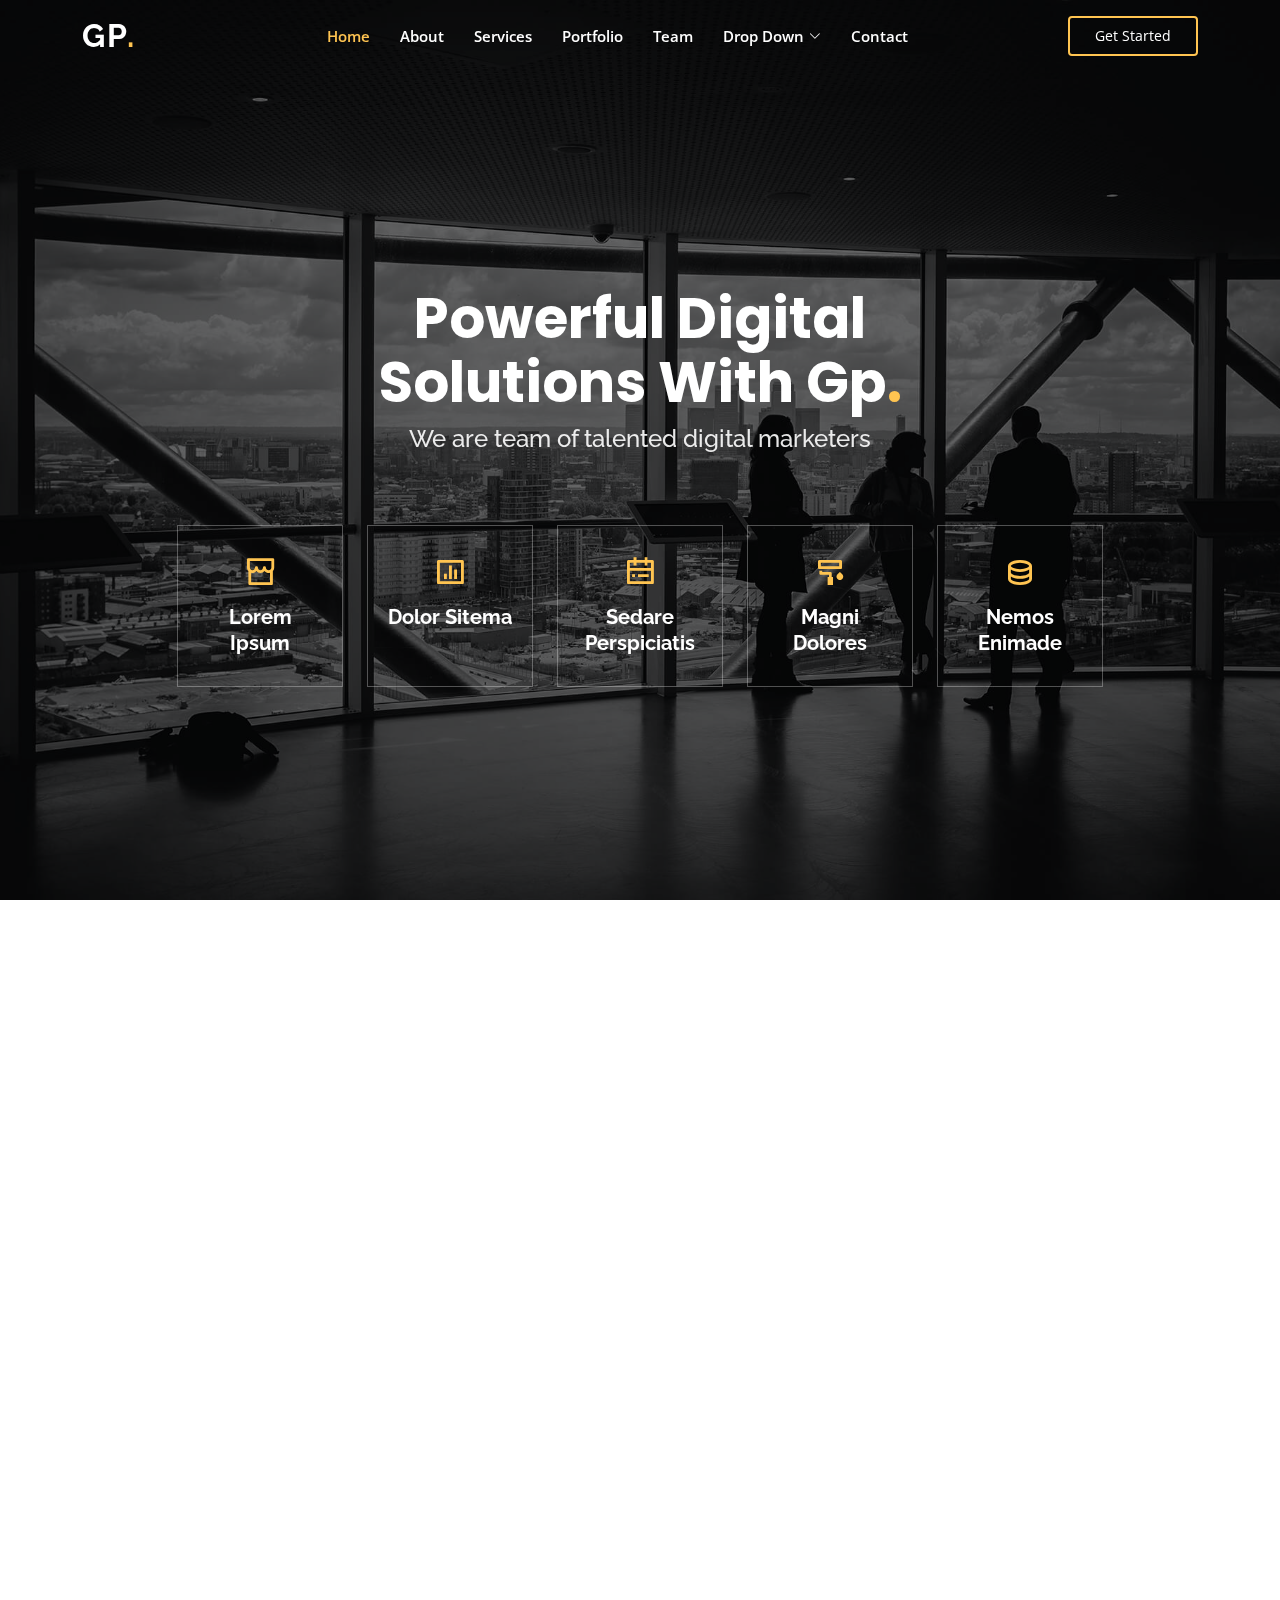
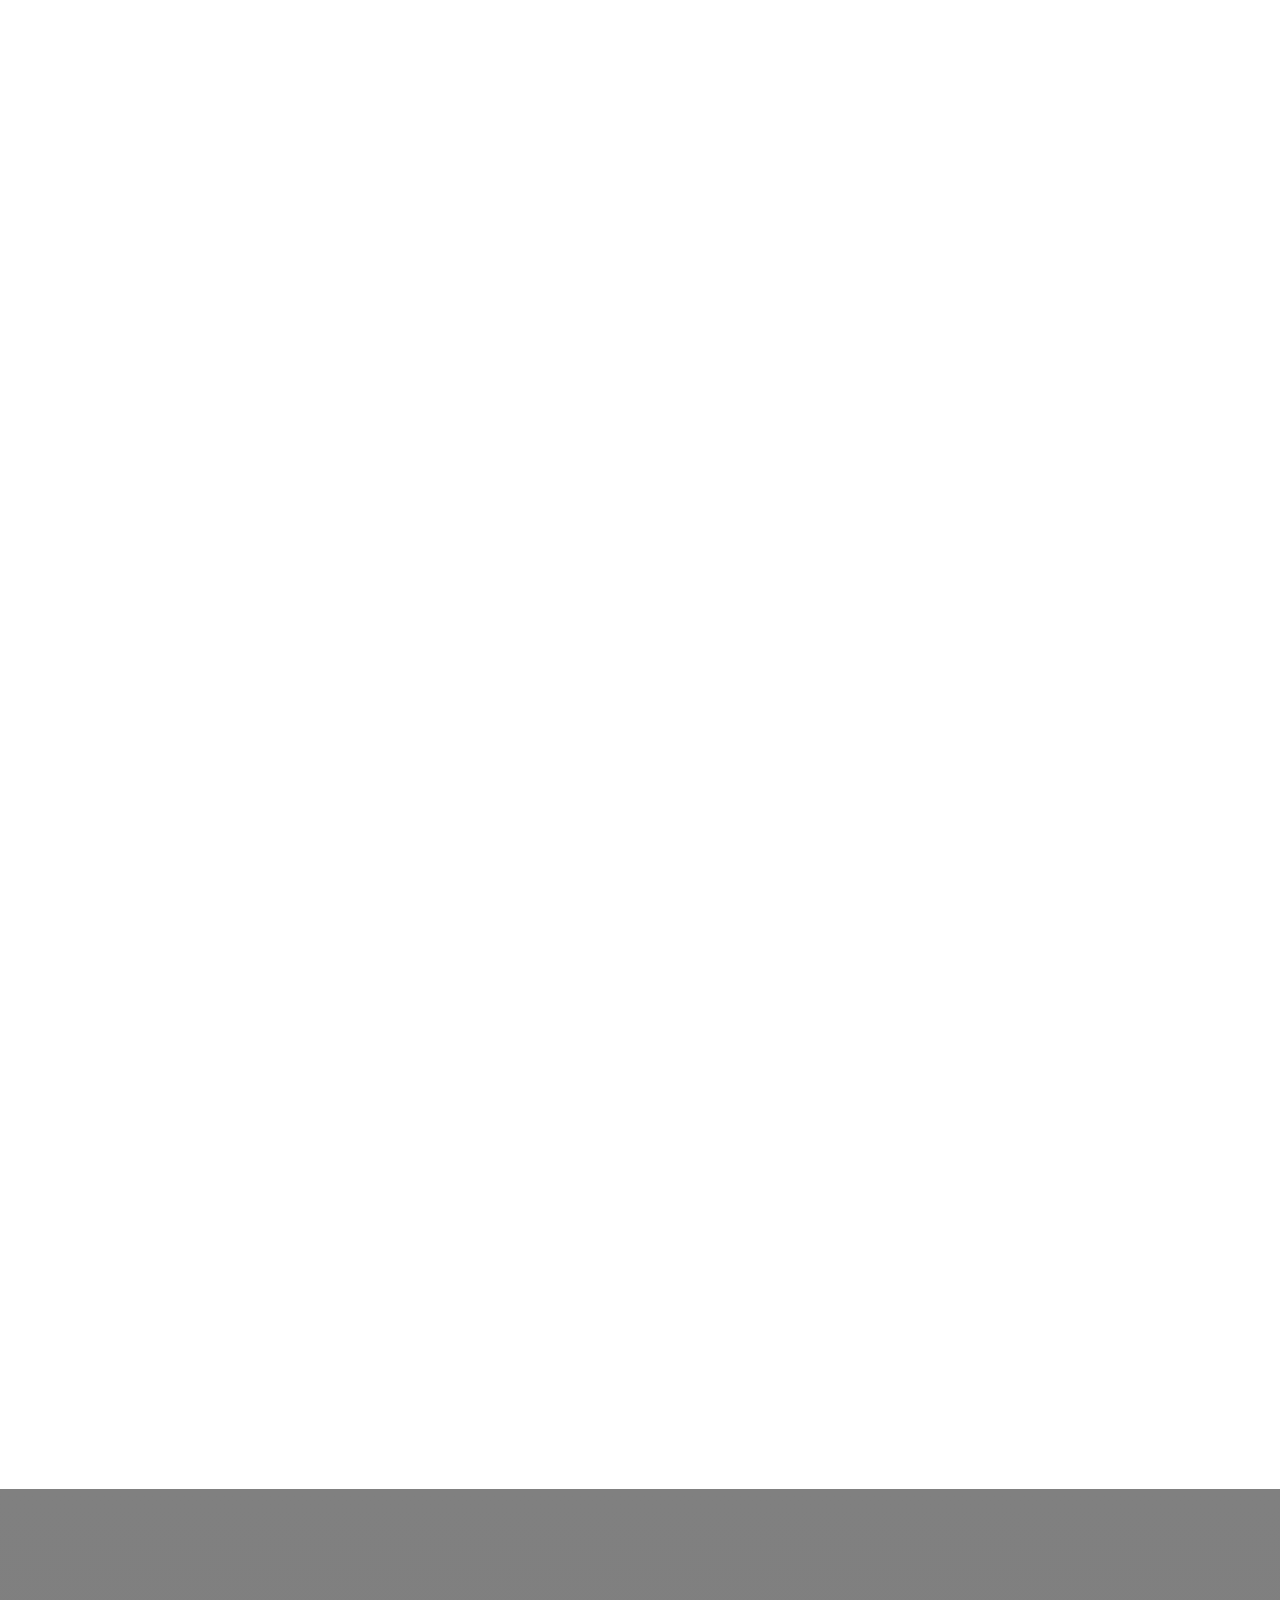
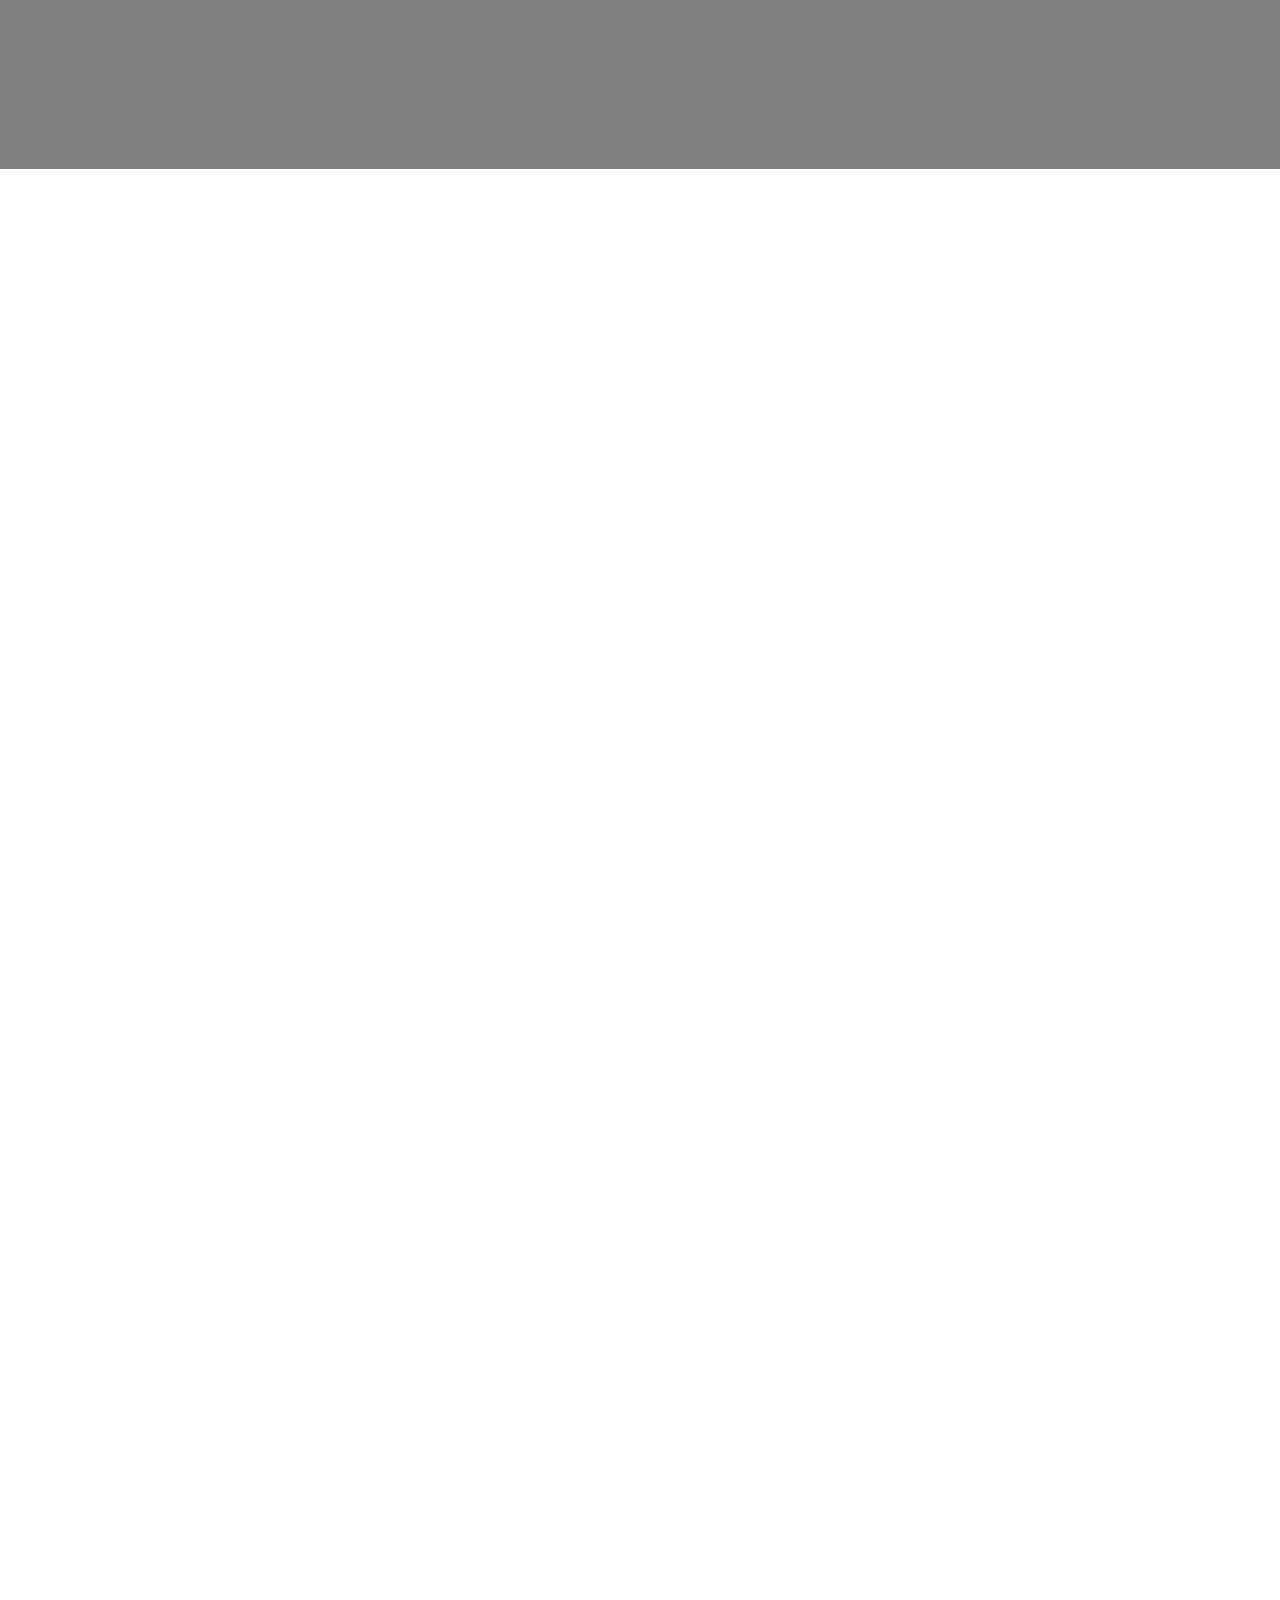
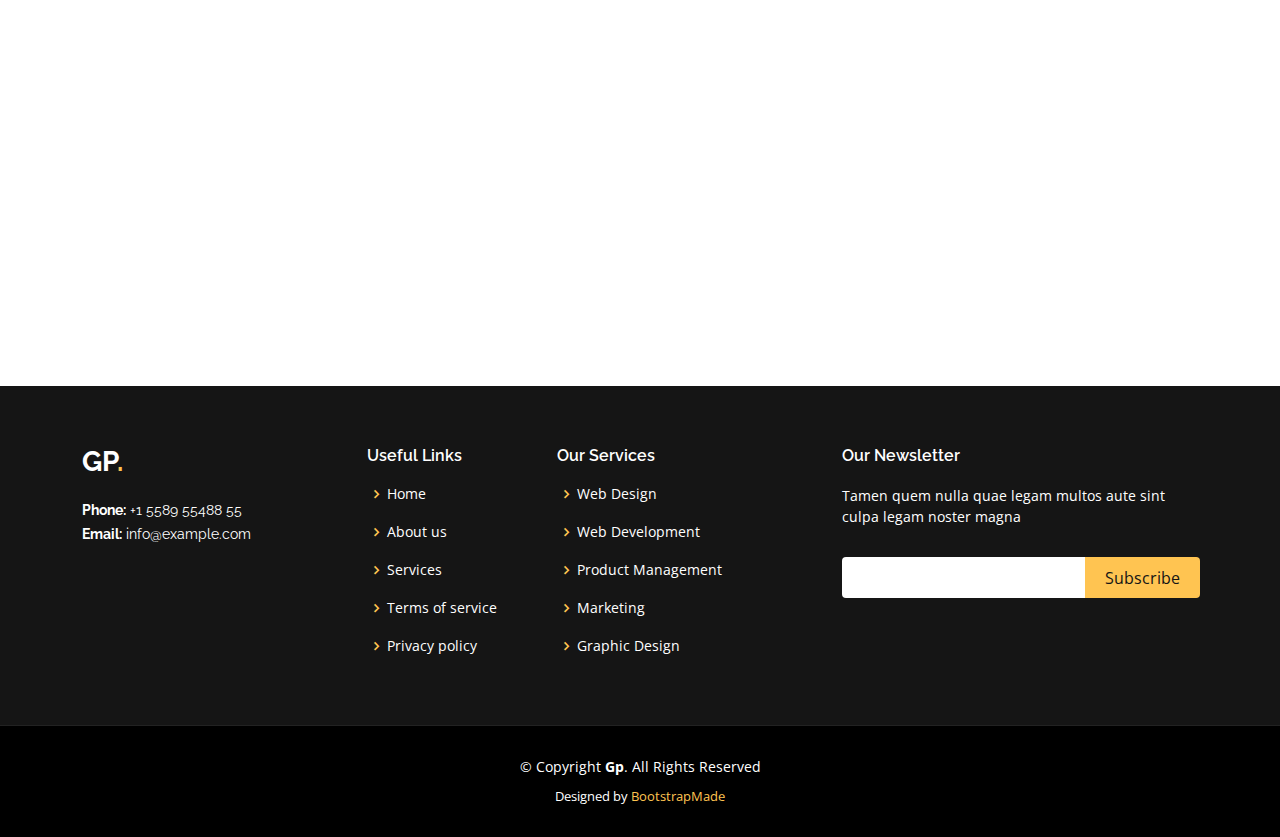
==== commit 381f587c: "edited contect section" ====
--- a/Template Extract/Gp/index.html
+++ b/Template Extract/Gp/index.html
@@ -411,61 +411,6 @@
           <iframe style="border:0; width: 100%; height: 270px;" src="https://www.google.com/maps/embed?pb=!1m14!1m8!1m3!1d12097.433213460943!2d-74.0062269!3d40.7101282!3m2!1i1024!2i768!4f13.1!3m3!1m2!1s0x0%3A0xb89d1fe6bc499443!2sDowntown+Conference+Center!5e0!3m2!1smk!2sbg!4v1539943755621" frameborder="0" allowfullscreen></iframe>
         </div>
 
-        <div class="row mt-5">
-
-          <div class="col-lg-4">
-            <div class="info">
-              <div class="address">
-                <i class="bi bi-geo-alt"></i>
-                <h4>Location:</h4>
-                <p>A108 Adam Street, New York, NY 535022</p>
-              </div>
-
-              <div class="email">
-                <i class="bi bi-envelope"></i>
-                <h4>Email:</h4>
-                <p>info@example.com</p>
-              </div>
-
-              <div class="phone">
-                <i class="bi bi-phone"></i>
-                <h4>Call:</h4>
-                <p>+1 5589 55488 55s</p>
-              </div>
-
-            </div>
-
-          </div>
-
-          <div class="col-lg-8 mt-5 mt-lg-0">
-
-            <form action="forms/contact.php" method="post" role="form" class="php-email-form">
-              <div class="row">
-                <div class="col-md-6 form-group">
-                  <input type="text" name="name" class="form-control" id="name" placeholder="Your Name" required>
-                </div>
-                <div class="col-md-6 form-group mt-3 mt-md-0">
-                  <input type="email" class="form-control" name="email" id="email" placeholder="Your Email" required>
-                </div>
-              </div>
-              <div class="form-group mt-3">
-                <input type="text" class="form-control" name="subject" id="subject" placeholder="Subject" required>
-              </div>
-              <div class="form-group mt-3">
-                <textarea class="form-control" name="message" rows="5" placeholder="Message" required></textarea>
-              </div>
-              <div class="my-3">
-                <div class="loading">Loading</div>
-                <div class="error-message"></div>
-                <div class="sent-message">Your message has been sent. Thank you!</div>
-              </div>
-              <div class="text-center"><button type="submit">Send Message</button></div>
-            </form>
-
-          </div>
-
-        </div>
-
       </div>
     </section><!-- End Contact Section -->
 
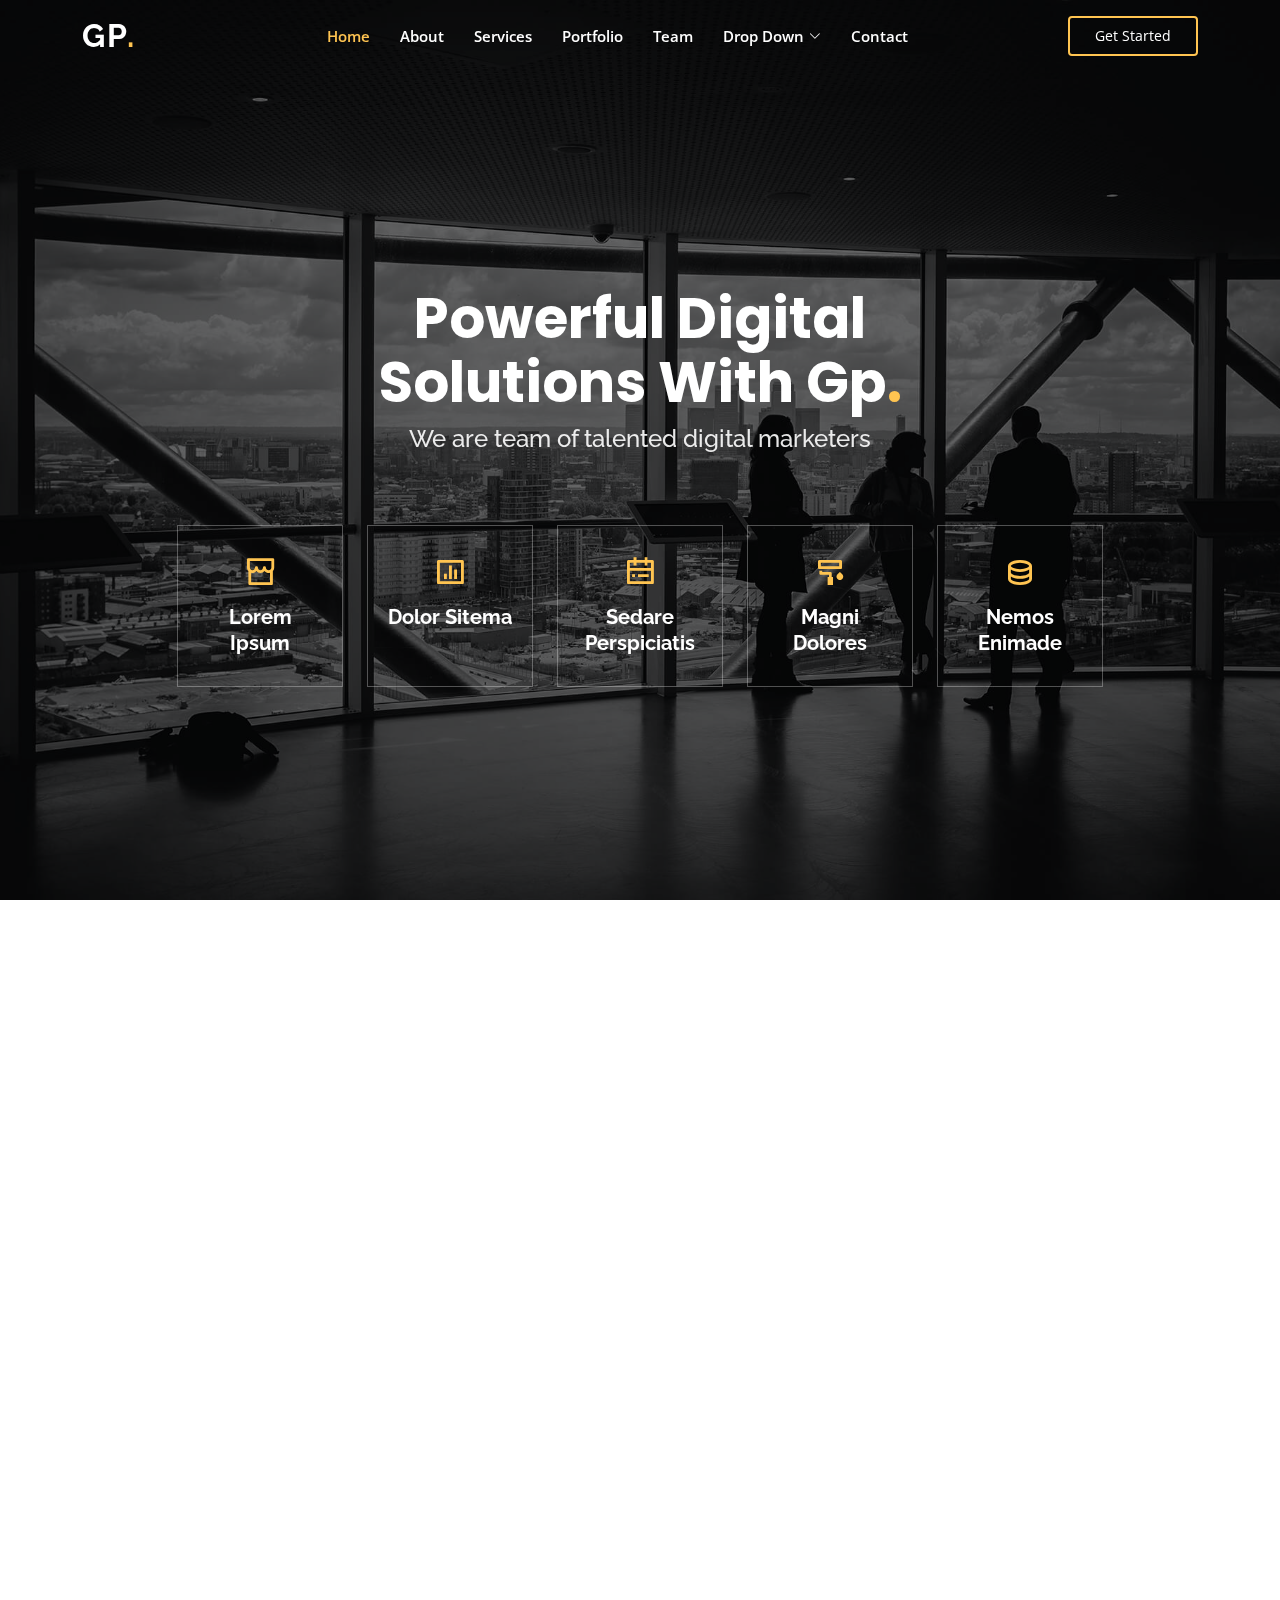
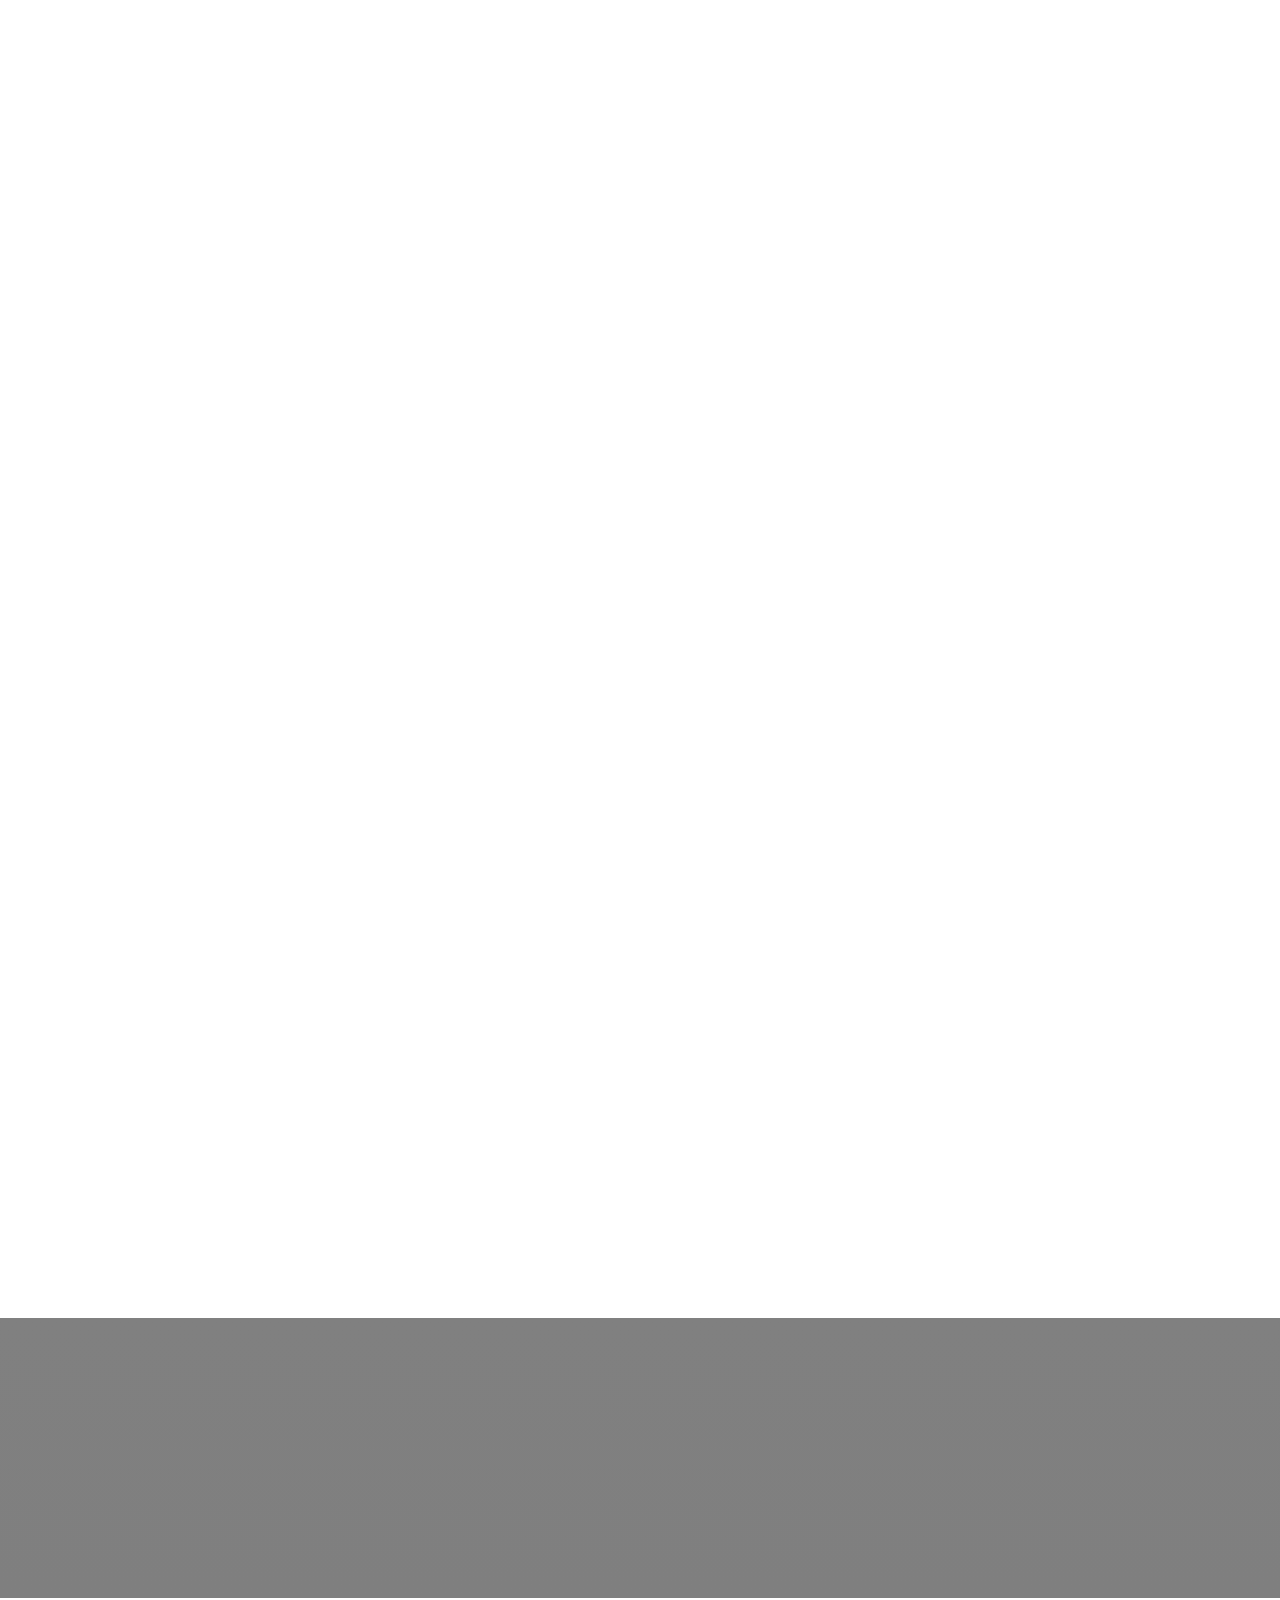
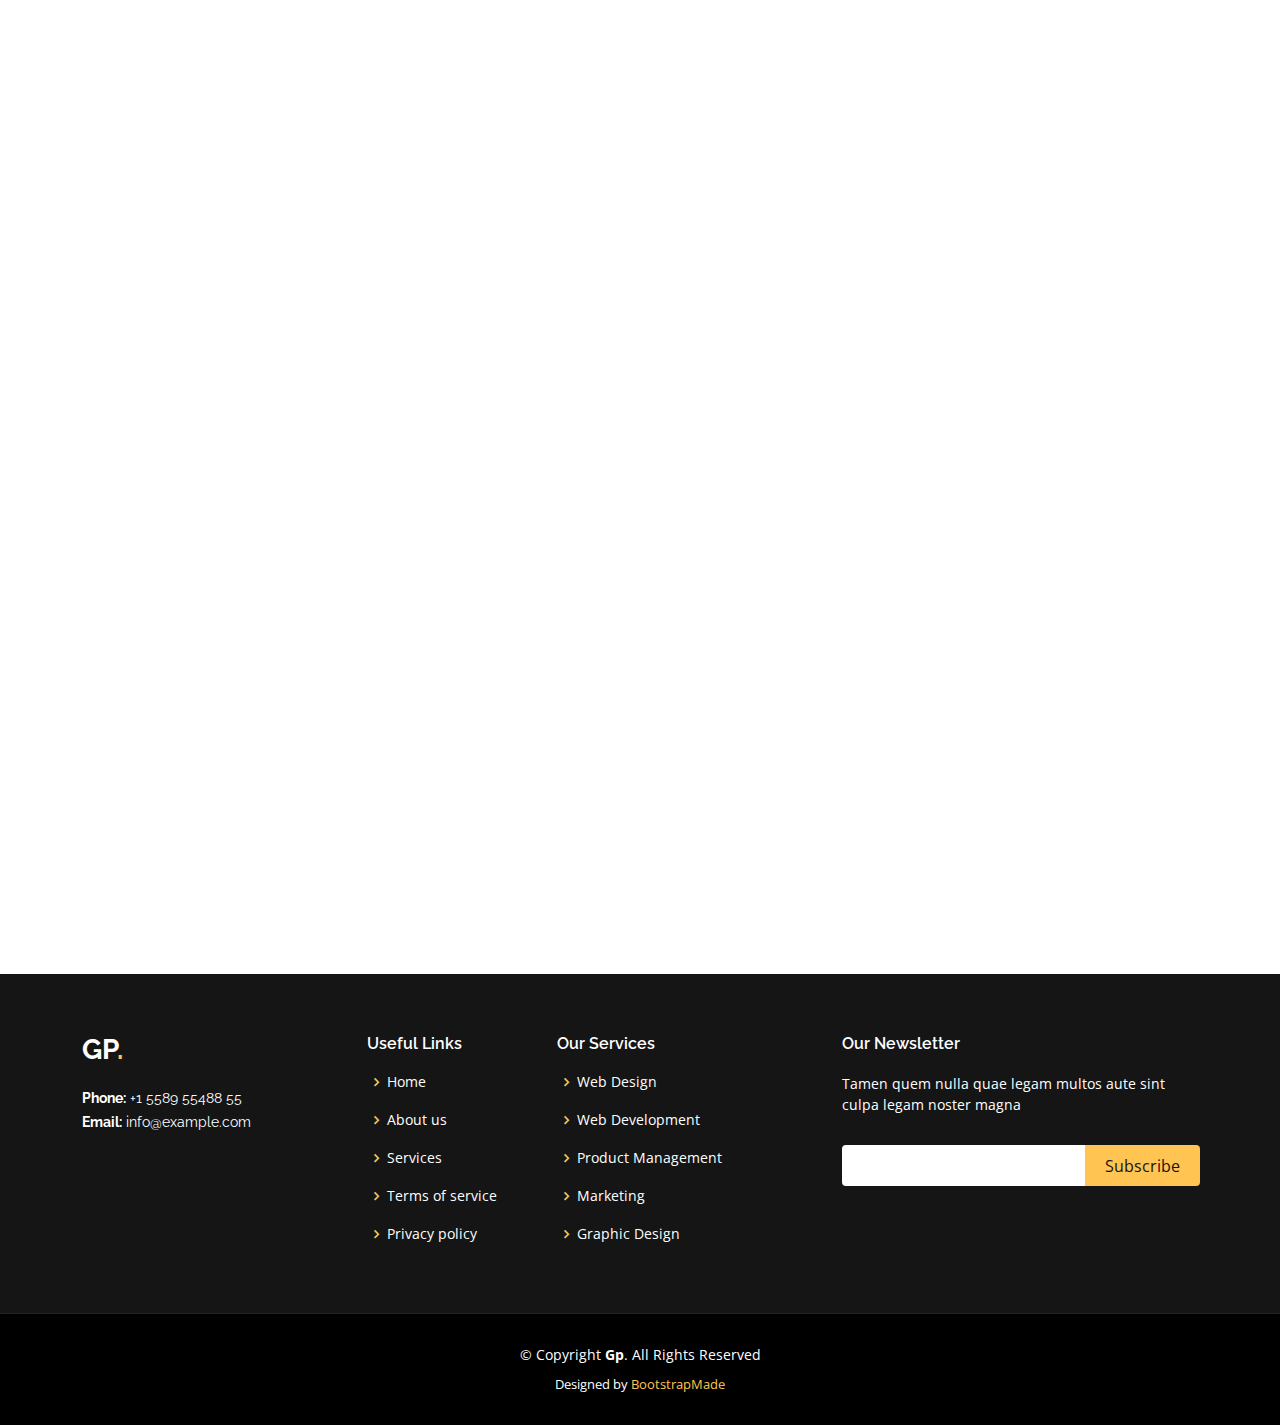
==== commit 374a9798: "deleted map/clients section" ====
--- a/Template Extract/Gp/index.html
+++ b/Template Extract/Gp/index.html
@@ -159,25 +159,7 @@
     </section><!-- End About Section -->
 
     <!-- ======= Clients Section ======= -->
-    <section id="clients" class="clients">
-      <div class="container" data-aos="zoom-in">
-
-        <div class="clients-slider swiper">
-          <div class="swiper-wrapper align-items-center">
-            <div class="swiper-slide"><img src="assets/img/clients/client-1.png" class="img-fluid" alt=""></div>
-            <div class="swiper-slide"><img src="assets/img/clients/client-2.png" class="img-fluid" alt=""></div>
-            <div class="swiper-slide"><img src="assets/img/clients/client-3.png" class="img-fluid" alt=""></div>
-            <div class="swiper-slide"><img src="assets/img/clients/client-4.png" class="img-fluid" alt=""></div>
-            <div class="swiper-slide"><img src="assets/img/clients/client-5.png" class="img-fluid" alt=""></div>
-            <div class="swiper-slide"><img src="assets/img/clients/client-6.png" class="img-fluid" alt=""></div>
-            <div class="swiper-slide"><img src="assets/img/clients/client-7.png" class="img-fluid" alt=""></div>
-            <div class="swiper-slide"><img src="assets/img/clients/client-8.png" class="img-fluid" alt=""></div>
-          </div>
-          <div class="swiper-pagination"></div>
-        </div>
-
-      </div>
-    </section><!-- End Clients Section -->
+    <!-- End Clients Section -->
 
     <!-- ======= Features Section ======= -->
     <section id="features" class="features">
@@ -399,20 +381,7 @@
     <!-- End Team Section -->
 
     <!-- ======= Contact Section ======= -->
-    <section id="contact" class="contact">
-      <div class="container" data-aos="fade-up">
-
-        <div class="section-title">
-          <h2>Contact</h2>
-          <p>Contact Us</p>
-        </div>
-
-        <div>
-          <iframe style="border:0; width: 100%; height: 270px;" src="https://www.google.com/maps/embed?pb=!1m14!1m8!1m3!1d12097.433213460943!2d-74.0062269!3d40.7101282!3m2!1i1024!2i768!4f13.1!3m3!1m2!1s0x0%3A0xb89d1fe6bc499443!2sDowntown+Conference+Center!5e0!3m2!1smk!2sbg!4v1539943755621" frameborder="0" allowfullscreen></iframe>
-        </div>
-
-      </div>
-    </section><!-- End Contact Section -->
+    <!-- End Contact Section -->
 
   </main><!-- End #main -->
 
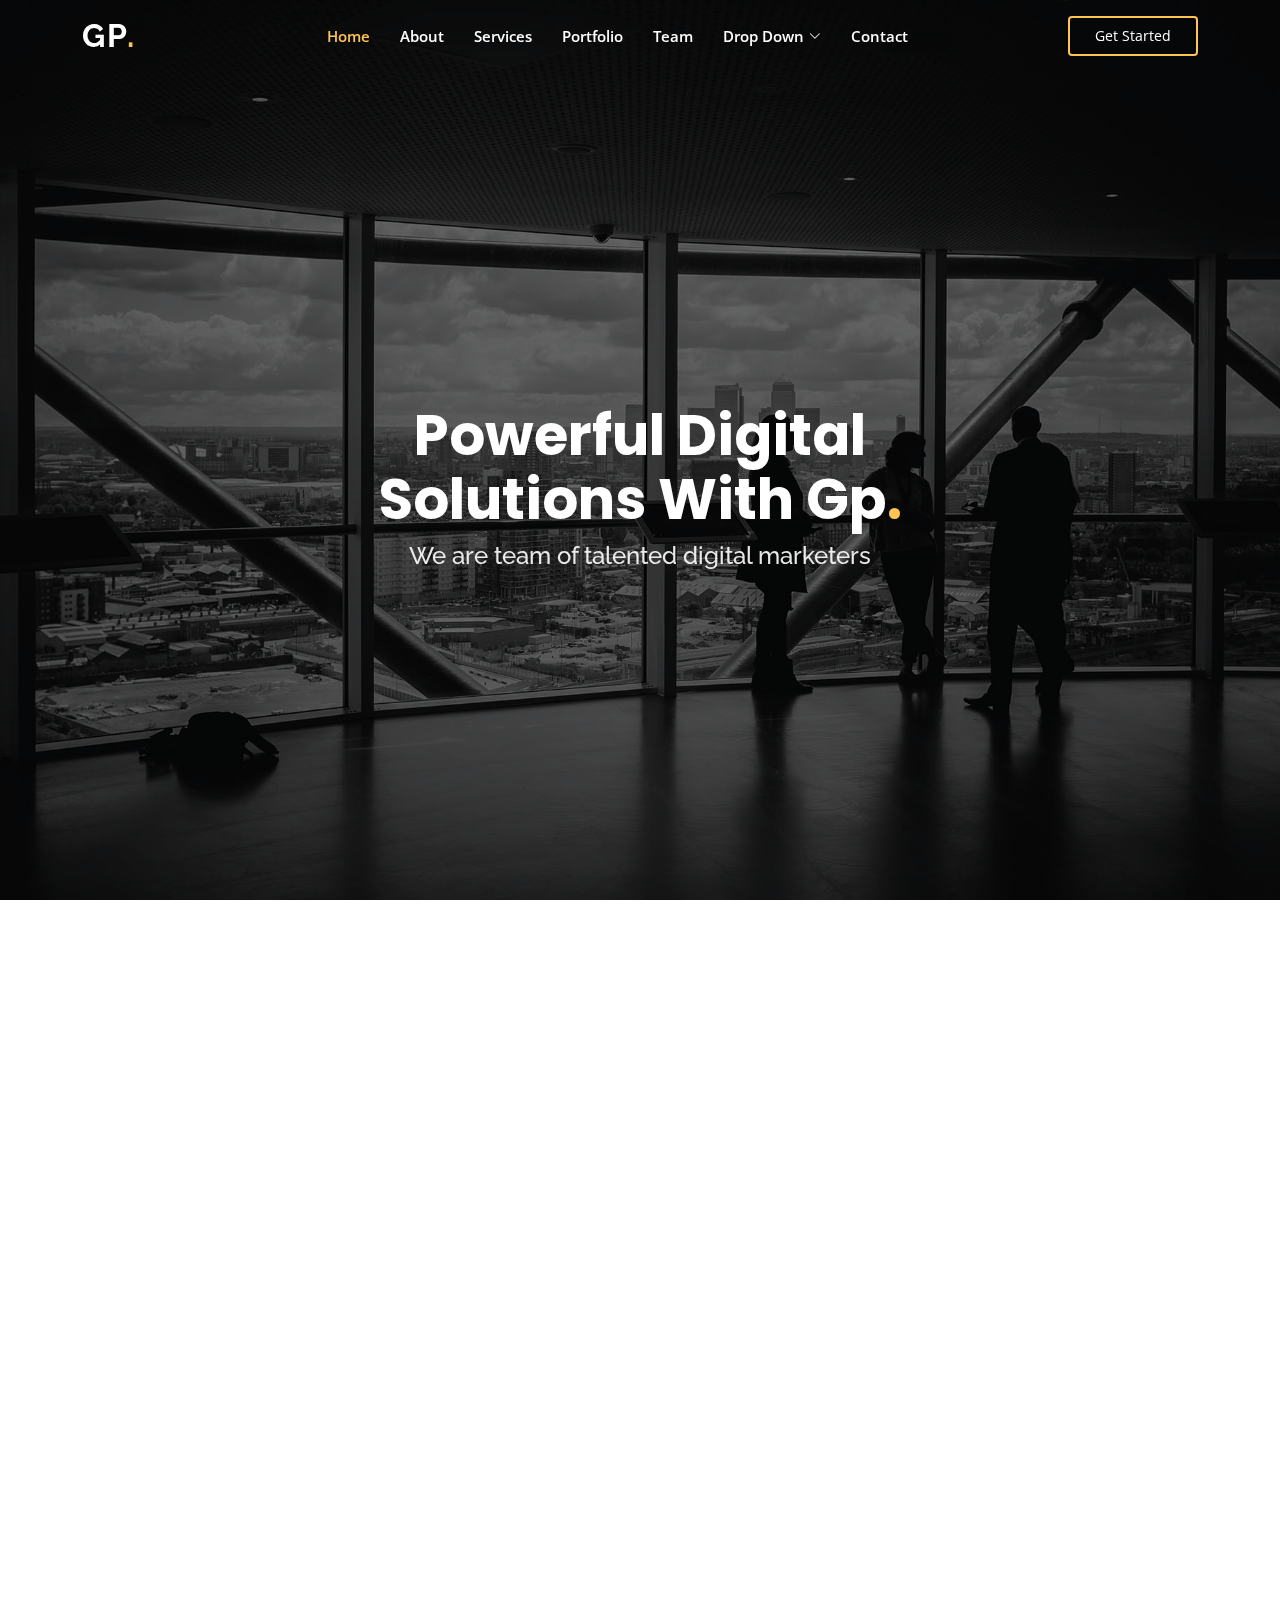
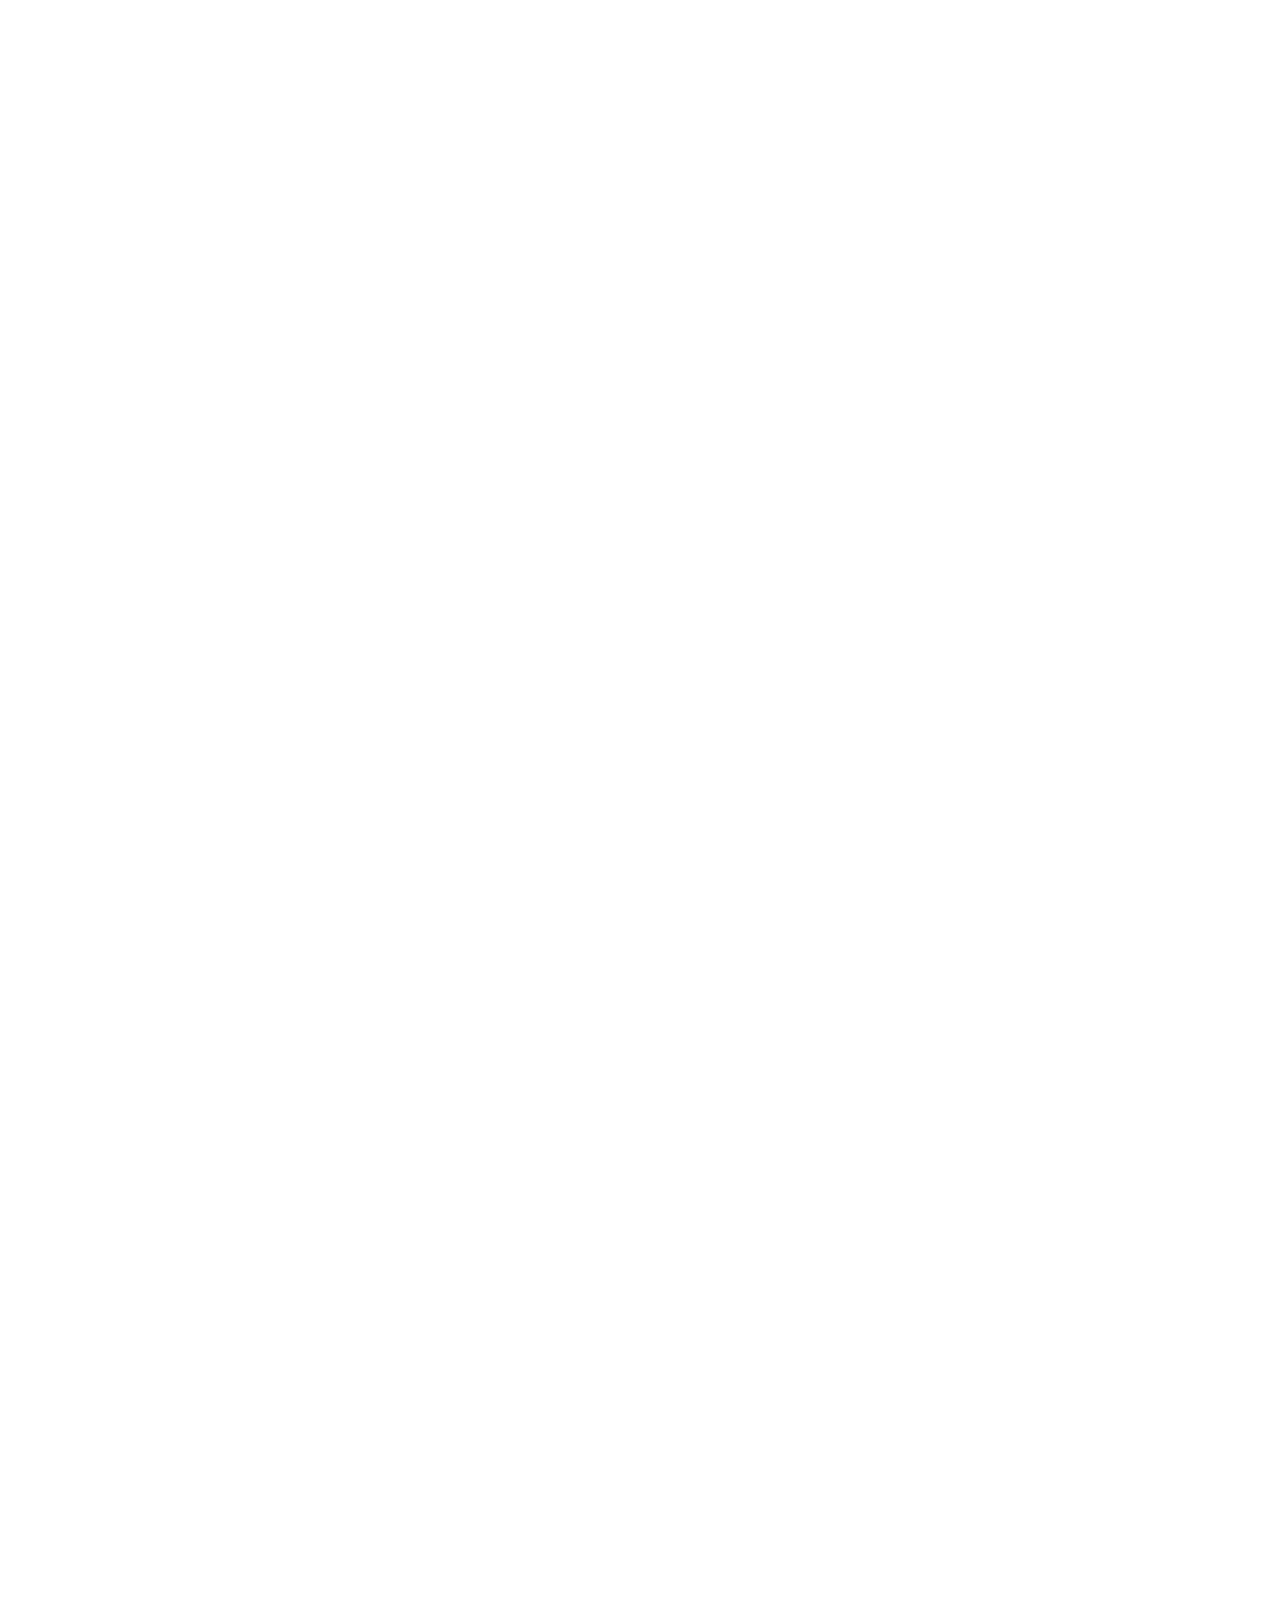
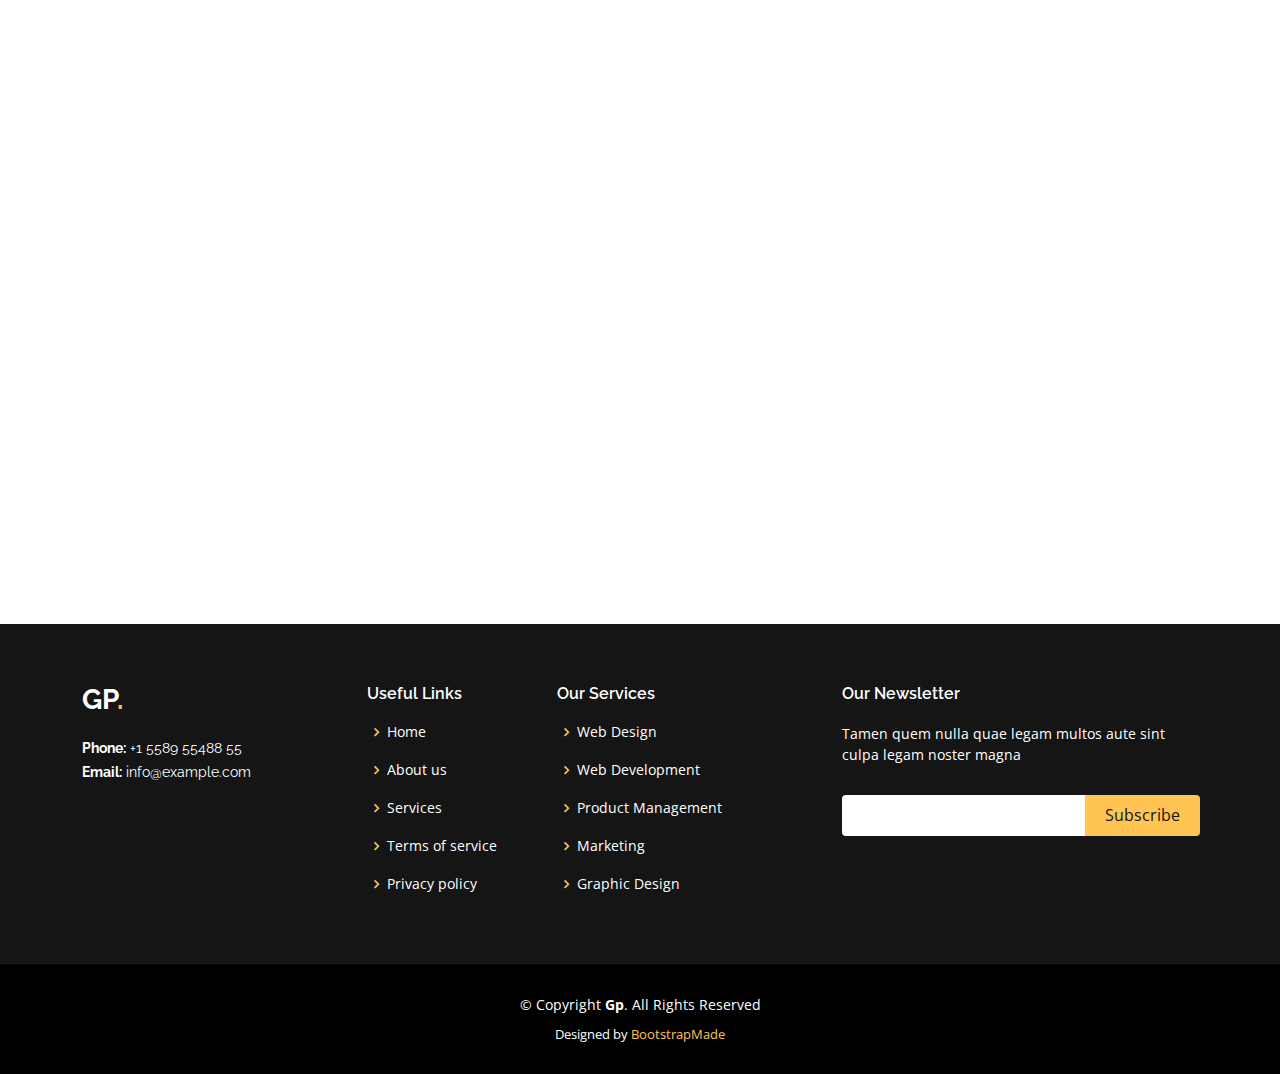
==== commit 92079592: "Edited Portfolio/Header/Hero section" ====
--- a/Template Extract/Gp/index.html
+++ b/Template Extract/Gp/index.html
@@ -91,39 +91,6 @@
         </div>
       </div>
 
-      <div class="row gy-4 mt-5 justify-content-center" data-aos="zoom-in" data-aos-delay="250">
-        <div class="col-xl-2 col-md-4">
-          <div class="icon-box">
-            <i class="ri-store-line"></i>
-            <h3><a href="">Lorem Ipsum</a></h3>
-          </div>
-        </div>
-        <div class="col-xl-2 col-md-4">
-          <div class="icon-box">
-            <i class="ri-bar-chart-box-line"></i>
-            <h3><a href="">Dolor Sitema</a></h3>
-          </div>
-        </div>
-        <div class="col-xl-2 col-md-4">
-          <div class="icon-box">
-            <i class="ri-calendar-todo-line"></i>
-            <h3><a href="">Sedare Perspiciatis</a></h3>
-          </div>
-        </div>
-        <div class="col-xl-2 col-md-4">
-          <div class="icon-box">
-            <i class="ri-paint-brush-line"></i>
-            <h3><a href="">Magni Dolores</a></h3>
-          </div>
-        </div>
-        <div class="col-xl-2 col-md-4">
-          <div class="icon-box">
-            <i class="ri-database-2-line"></i>
-            <h3><a href="">Nemos Enimade</a></h3>
-          </div>
-        </div>
-      </div>
-
     </div>
   </section><!-- End Hero -->
 
@@ -258,36 +225,14 @@
     </section><!-- End Services Section -->
 
     <!-- ======= Cta Section ======= -->
-    <section id="cta" class="cta">
-      <div class="container" data-aos="zoom-in">
-
-        <div class="text-center">
-          <h3>Call To Action</h3>
-          <p> Duis aute irure dolor in reprehenderit in voluptate velit esse cillum dolore eu fugiat nulla pariatur. Excepteur sint occaecat cupidatat non proident, sunt in culpa qui officia deserunt mollit anim id est laborum.</p>
-          <a class="cta-btn" href="#">Call To Action</a>
-        </div>
-
-      </div>
-    </section><!-- End Cta Section -->
+    <!-- End Cta Section -->
 
     <!-- ======= Portfolio Section ======= -->
     <section id="portfolio" class="portfolio">
       <div class="container" data-aos="fade-up">
 
         <div class="section-title">
-          <h2>Portfolio</h2>
           <p>Check our Portfolio</p>
-        </div>
-
-        <div class="row" data-aos="fade-up" data-aos-delay="100">
-          <div class="col-lg-12 d-flex justify-content-center">
-            <ul id="portfolio-flters">
-              <li data-filter="*" class="filter-active">All</li>
-              <li data-filter=".filter-app">App</li>
-              <li data-filter=".filter-card">Card</li>
-              <li data-filter=".filter-web">Web</li>
-            </ul>
-          </div>
         </div>
 
         <div class="row portfolio-container" data-aos="fade-up" data-aos-delay="200">
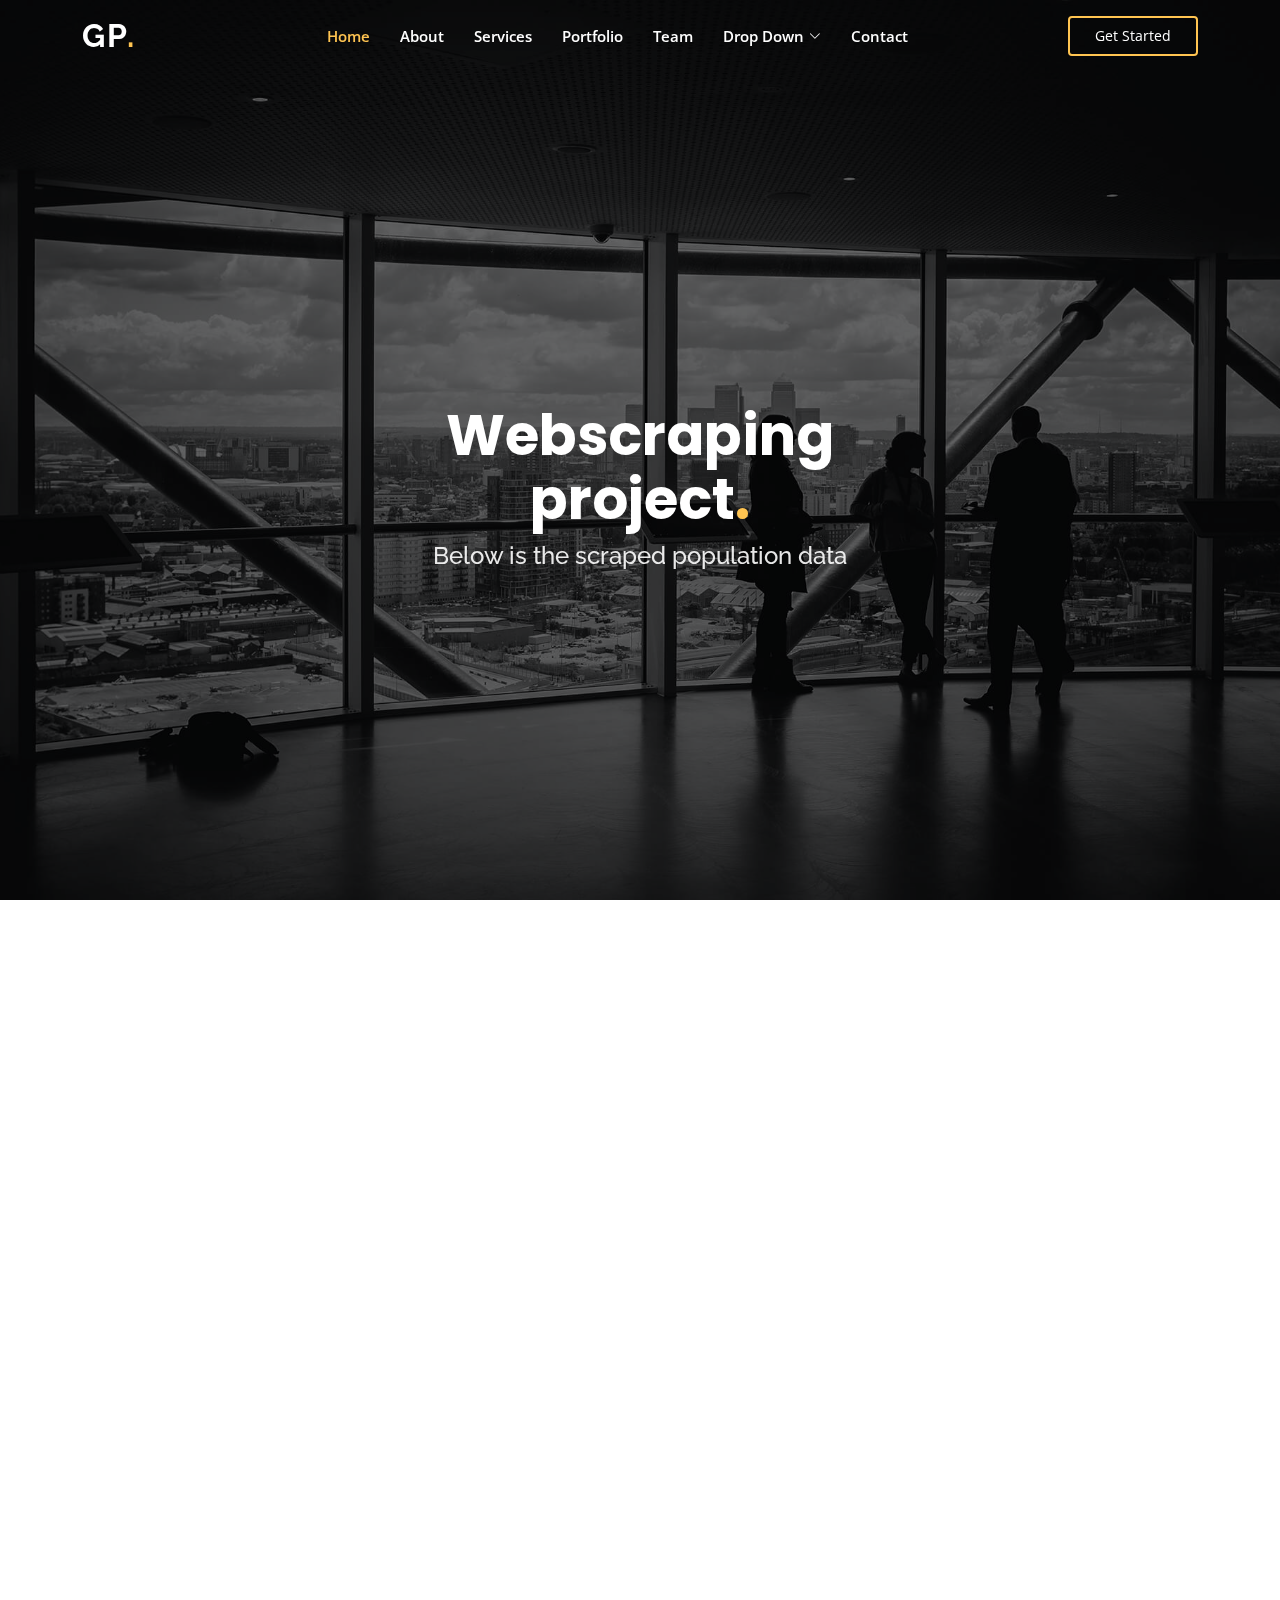
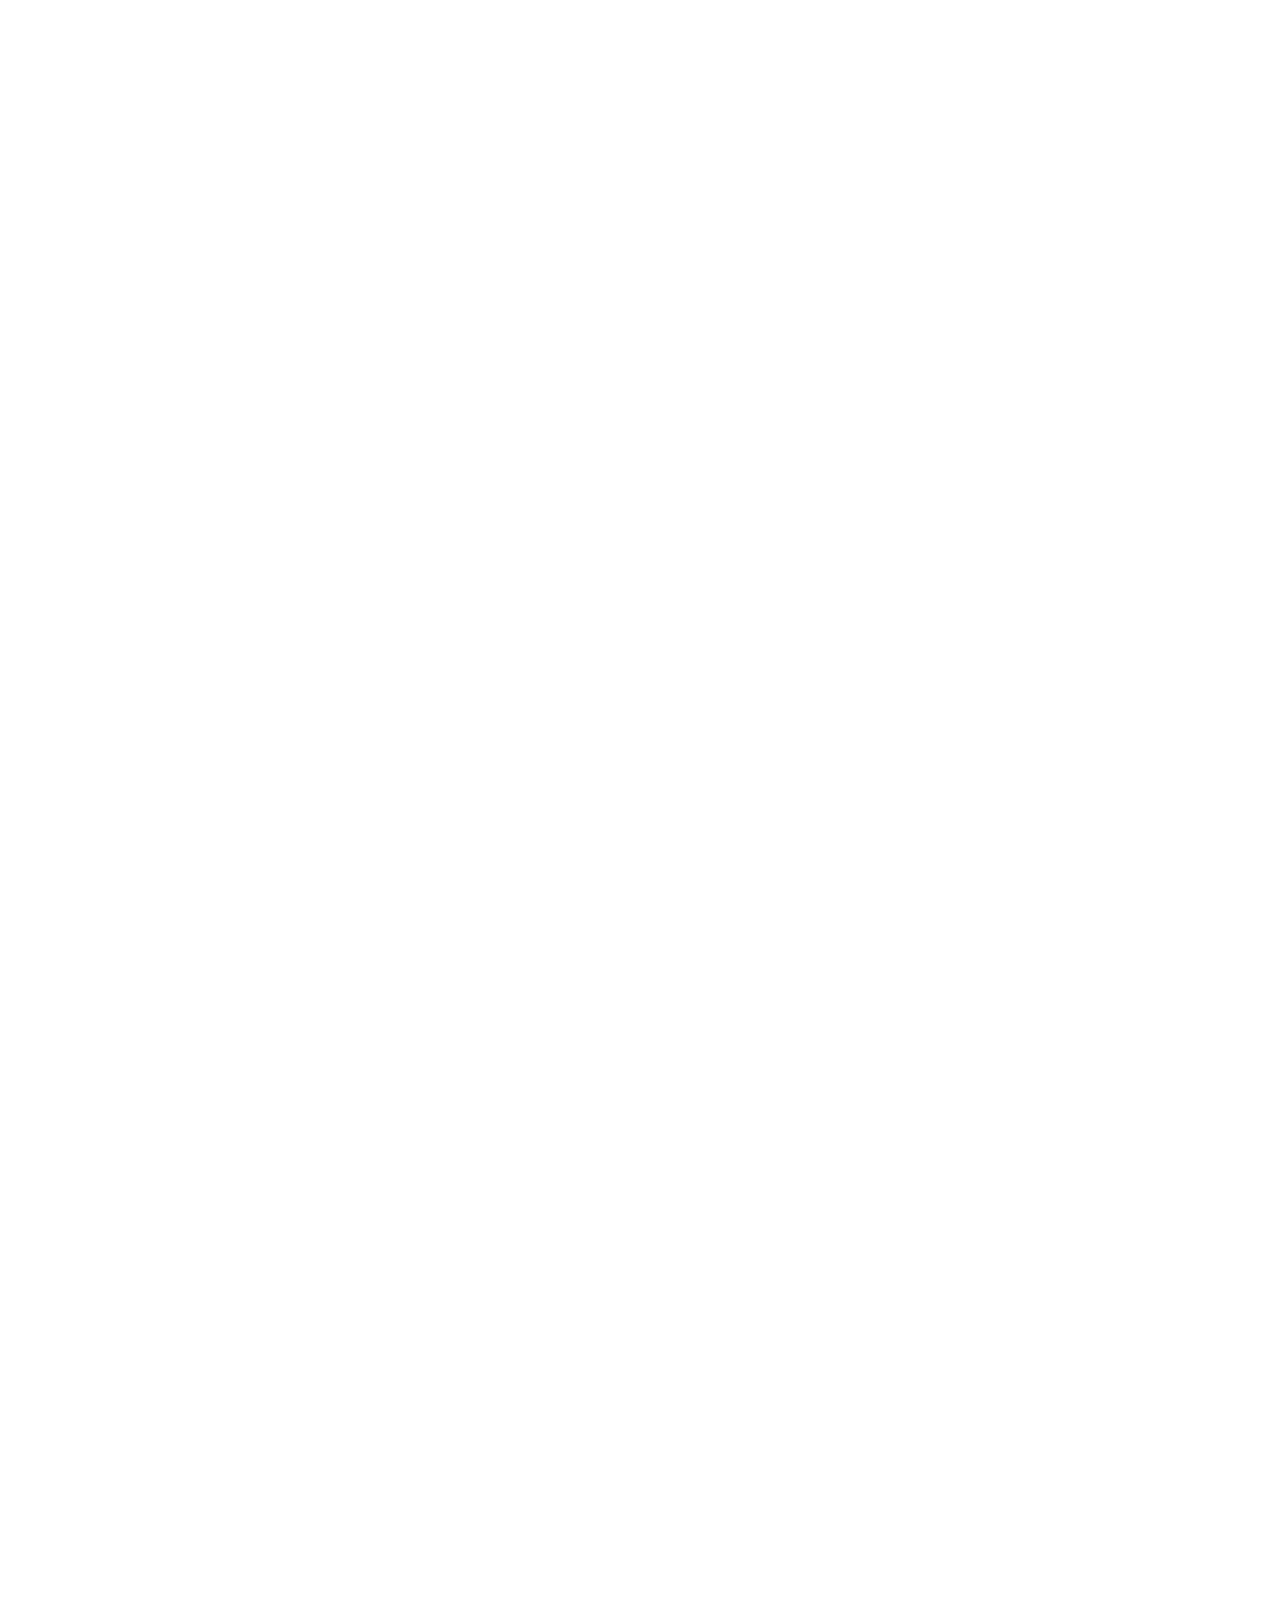
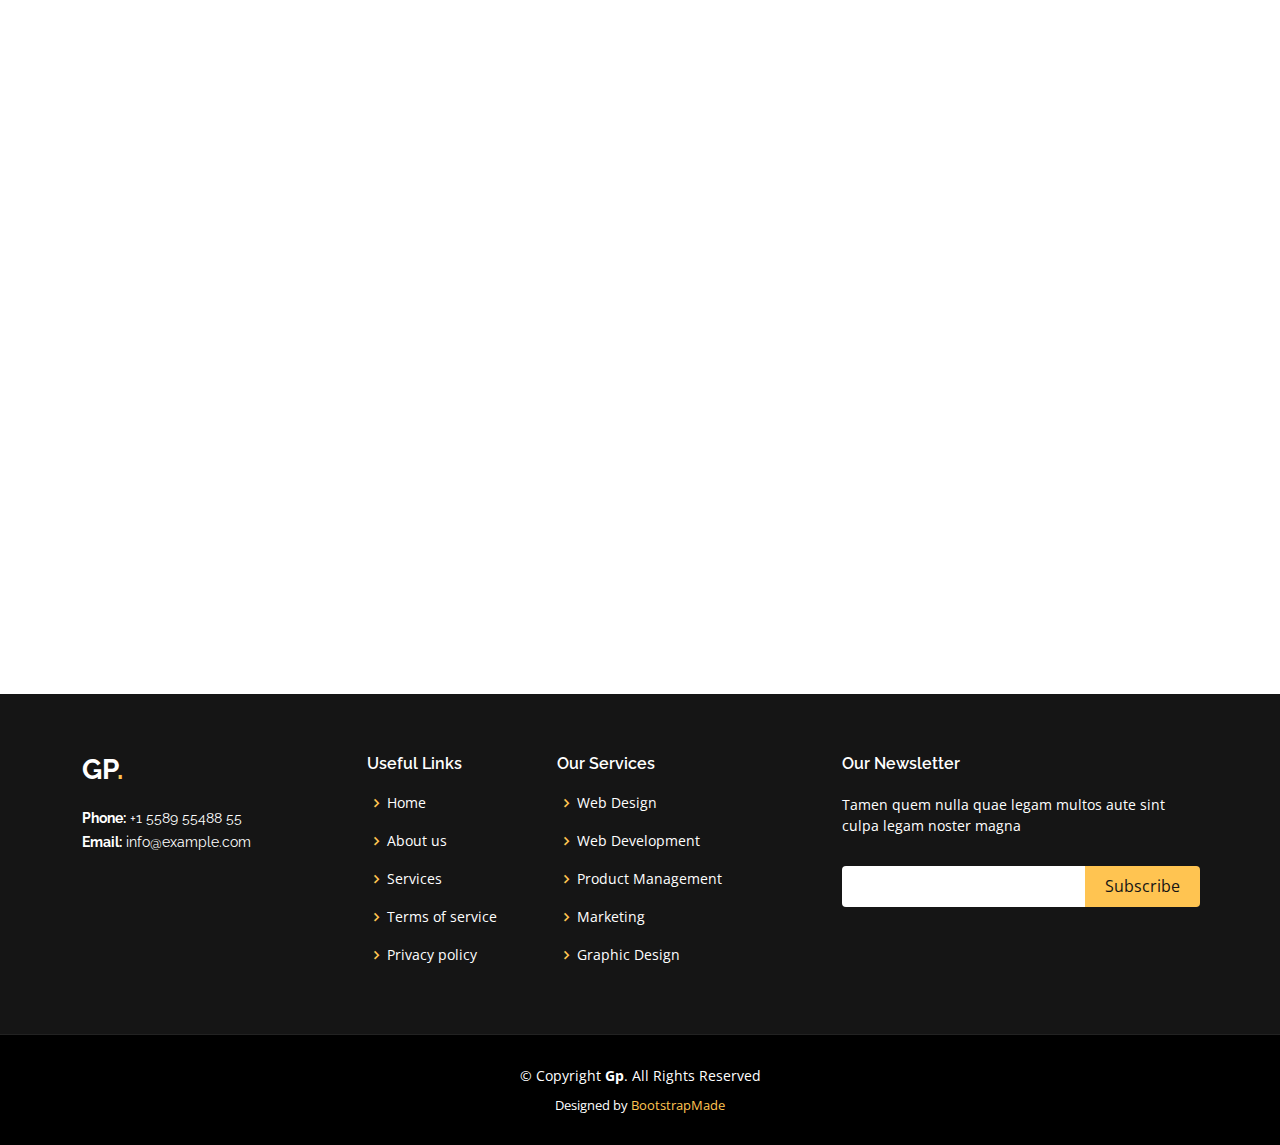
==== commit 9da9ff95: "added to hero&removed hero picture/portfolio boxes" ====
--- a/Template Extract/Gp/index.html
+++ b/Template Extract/Gp/index.html
@@ -86,8 +86,8 @@
 
       <div class="row justify-content-center" data-aos="fade-up" data-aos-delay="150">
         <div class="col-xl-6 col-lg-8">
-          <h1>Powerful Digital Solutions With Gp<span>.</span></h1>
-          <h2>We are team of talented digital marketers</h2>
+          <h1>Webscraping project<span>.</span></h1>
+          <h2>Below is the scraped population data</h2>
         </div>
       </div>
 
@@ -227,12 +227,12 @@
     <!-- ======= Cta Section ======= -->
     <!-- End Cta Section -->
 
-    <!-- ======= Portfolio Section ======= -->
-    <section id="portfolio" class="portfolio">
+    <!-- ======= Info Section ======= -->
+    <section id="info" class="info">
       <div class="container" data-aos="fade-up">
 
         <div class="section-title">
-          <p>Check our Portfolio</p>
+          <p>Check our info</p>
         </div>
 
         <div class="row portfolio-container" data-aos="fade-up" data-aos-delay="200">
@@ -275,7 +275,6 @@
       <div class="container" data-aos="fade-up">
 
         <div class="row no-gutters">
-          <div class="image col-xl-5 d-flex align-items-stretch justify-content-center justify-content-lg-start" data-aos="fade-right" data-aos-delay="100"></div>
           <div class="col-xl-7 ps-0 ps-lg-5 pe-lg-1 d-flex align-items-stretch" data-aos="fade-left" data-aos-delay="100">
             <div class="content d-flex flex-column justify-content-center">
               <h3>Voluptatem dignissimos provident quasi</h3>
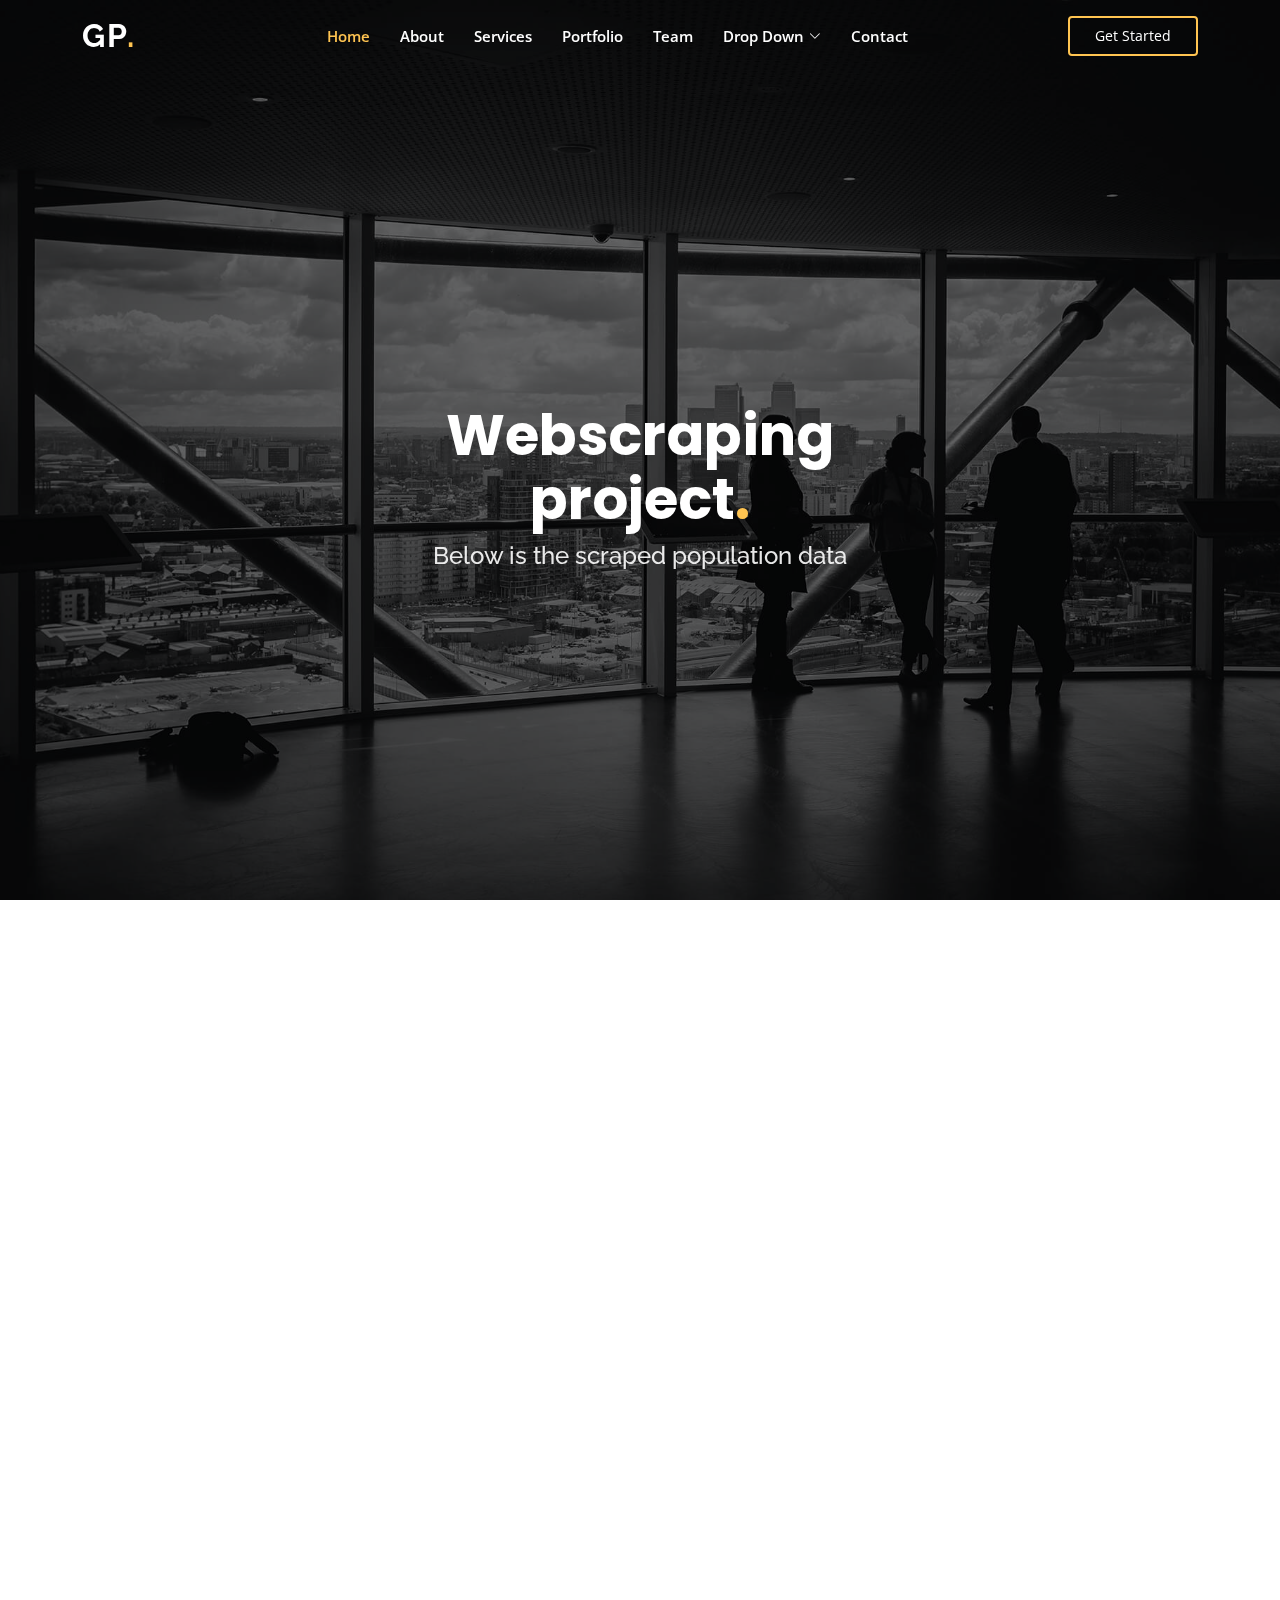
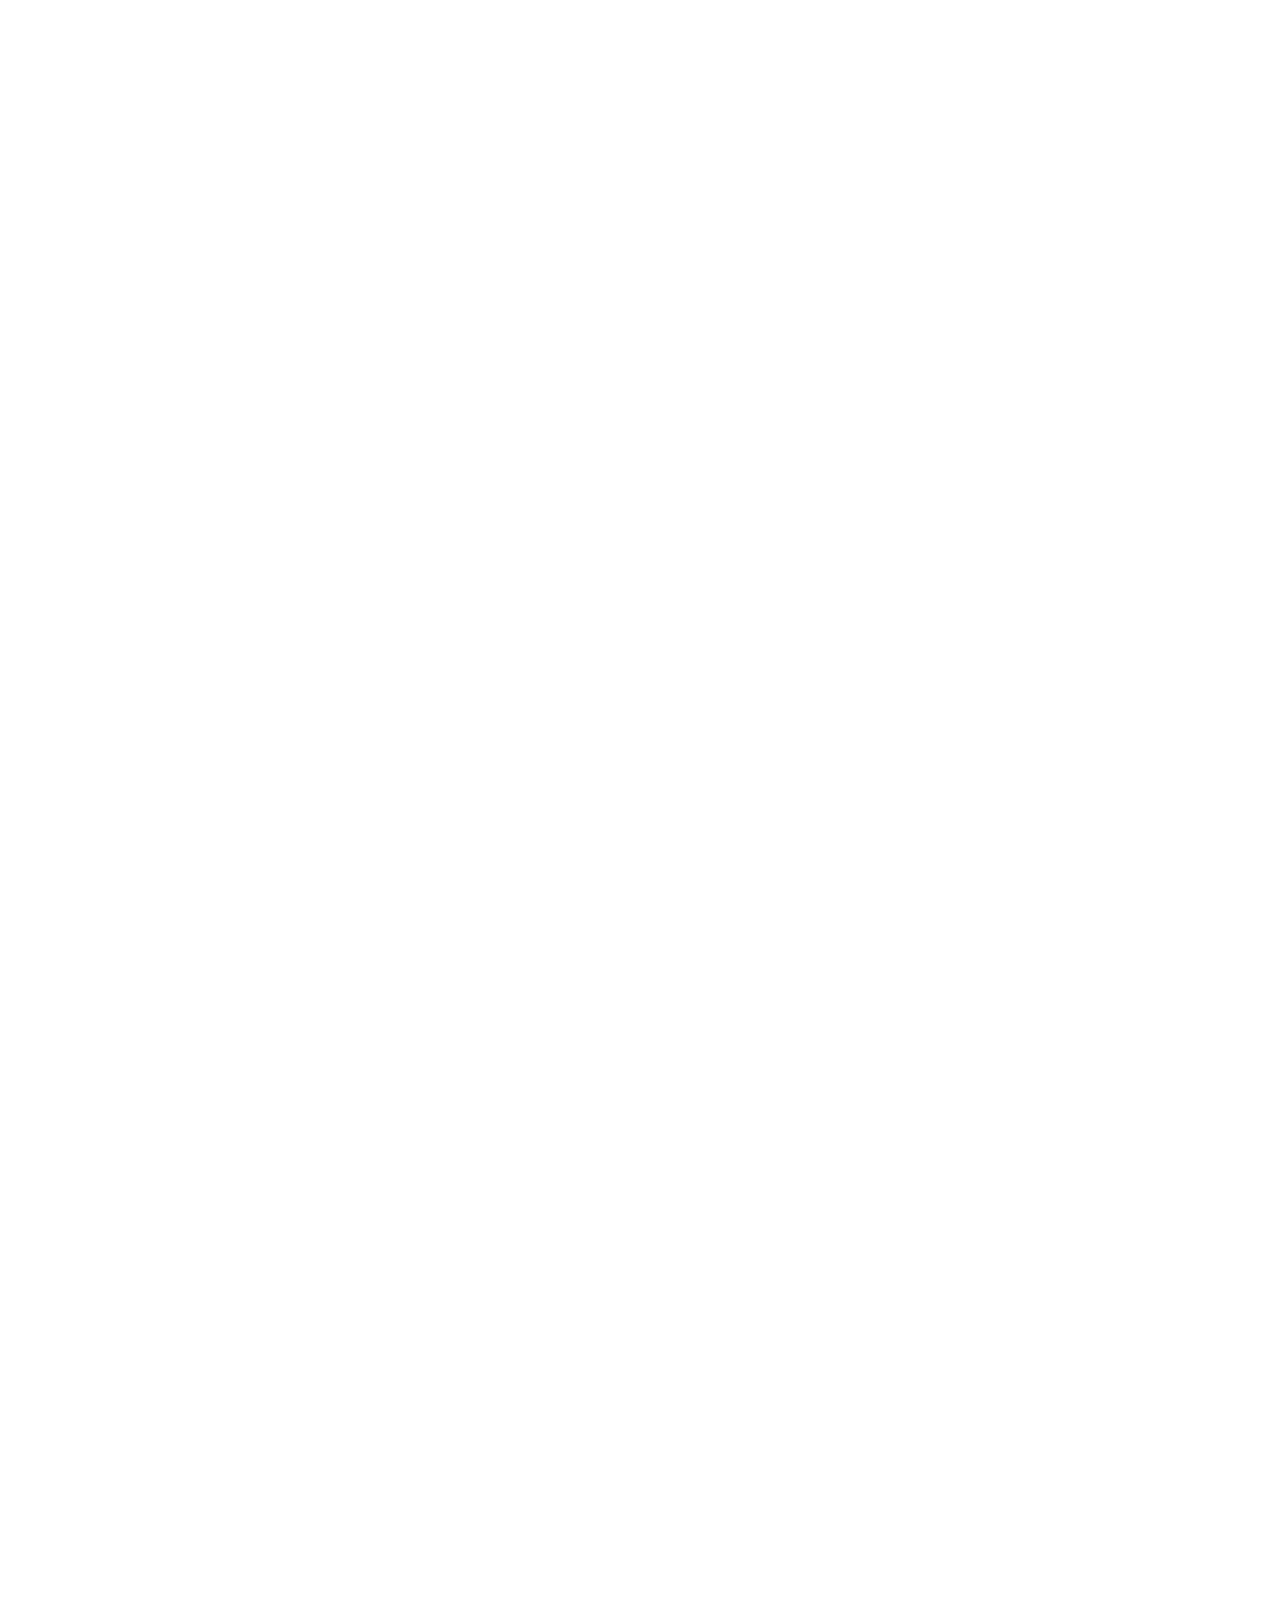
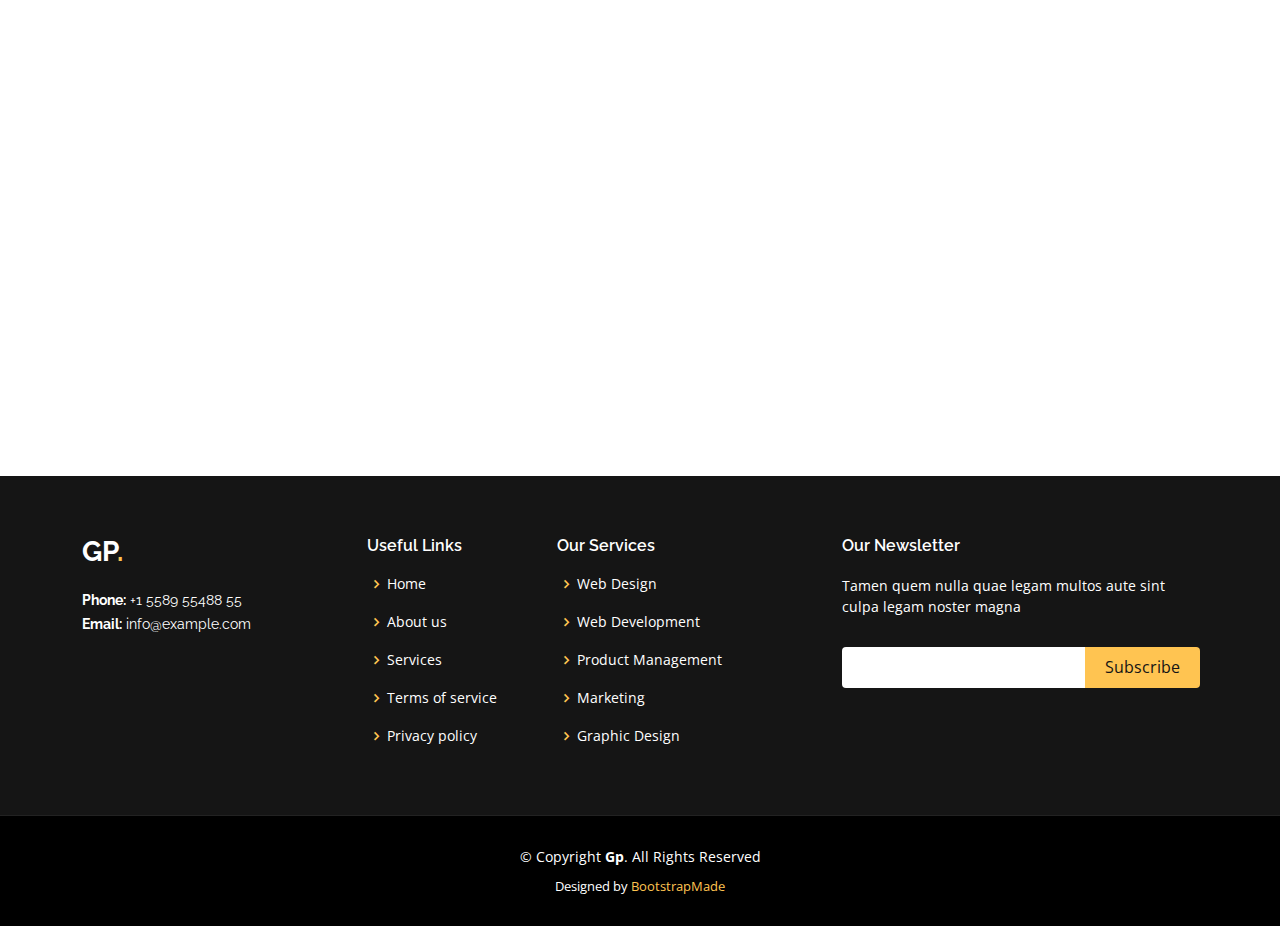
==== commit 6cf17888: "deleted most of info section" ====
--- a/Template Extract/Gp/index.html
+++ b/Template Extract/Gp/index.html
@@ -231,43 +231,6 @@
     <section id="info" class="info">
       <div class="container" data-aos="fade-up">
 
-        <div class="section-title">
-          <p>Check our info</p>
-        </div>
-
-        <div class="row portfolio-container" data-aos="fade-up" data-aos-delay="200">
-
-          <div class="col-lg-4 col-md-6 portfolio-item filter-app">
-            <div class="portfolio-wrap">
-              <img src="assets/img/portfolio/portfolio-1.jpg" class="img-fluid" alt="">
-              <div class="portfolio-info">
-                <h4>App 1</h4>
-                <p>App</p>
-                <div class="portfolio-links">
-                  <a href="assets/img/portfolio/portfolio-1.jpg" data-gallery="portfolioGallery" class="portfolio-lightbox" title="App 1"><i class="bx bx-plus"></i></a>
-                  <a href="portfolio-details.html" title="More Details"><i class="bx bx-link"></i></a>
-                </div>
-              </div>
-            </div>
-          </div>
-
-          <div class="col-lg-4 col-md-6 portfolio-item filter-web">
-            <div class="portfolio-wrap">
-              <img src="assets/img/portfolio/portfolio-9.jpg" class="img-fluid" alt="">
-              <div class="portfolio-info">
-                <h4>Web 3</h4>
-                <p>Web</p>
-                <div class="portfolio-links">
-                  <a href="assets/img/portfolio/portfolio-9.jpg" data-gallery="portfolioGallery" class="portfolio-lightbox" title="Web 3"><i class="bx bx-plus"></i></a>
-                  <a href="portfolio-details.html" title="More Details"><i class="bx bx-link"></i></a>
-                </div>
-              </div>
-            </div>
-          </div>
-
-        </div>
-
-      </div>
     </section><!-- End Portfolio Section -->
 
     <!-- ======= Counts Section ======= -->
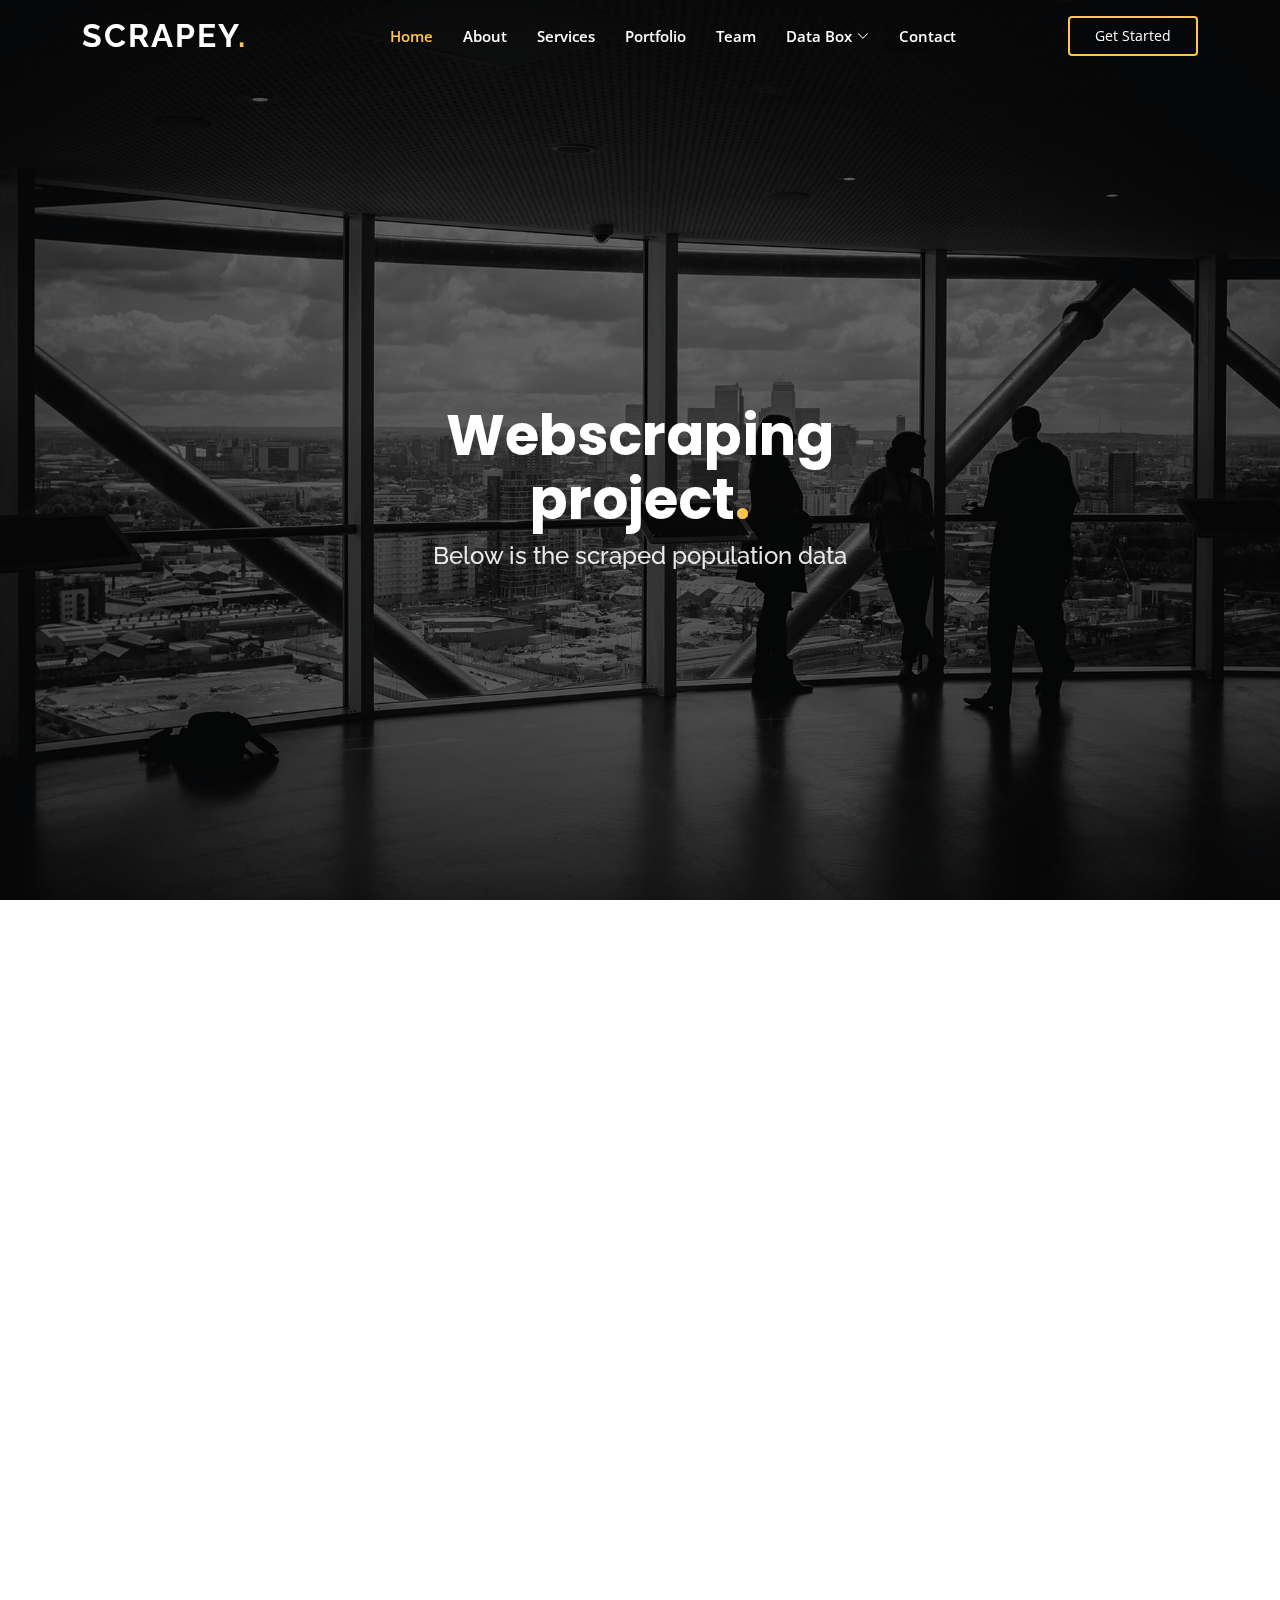
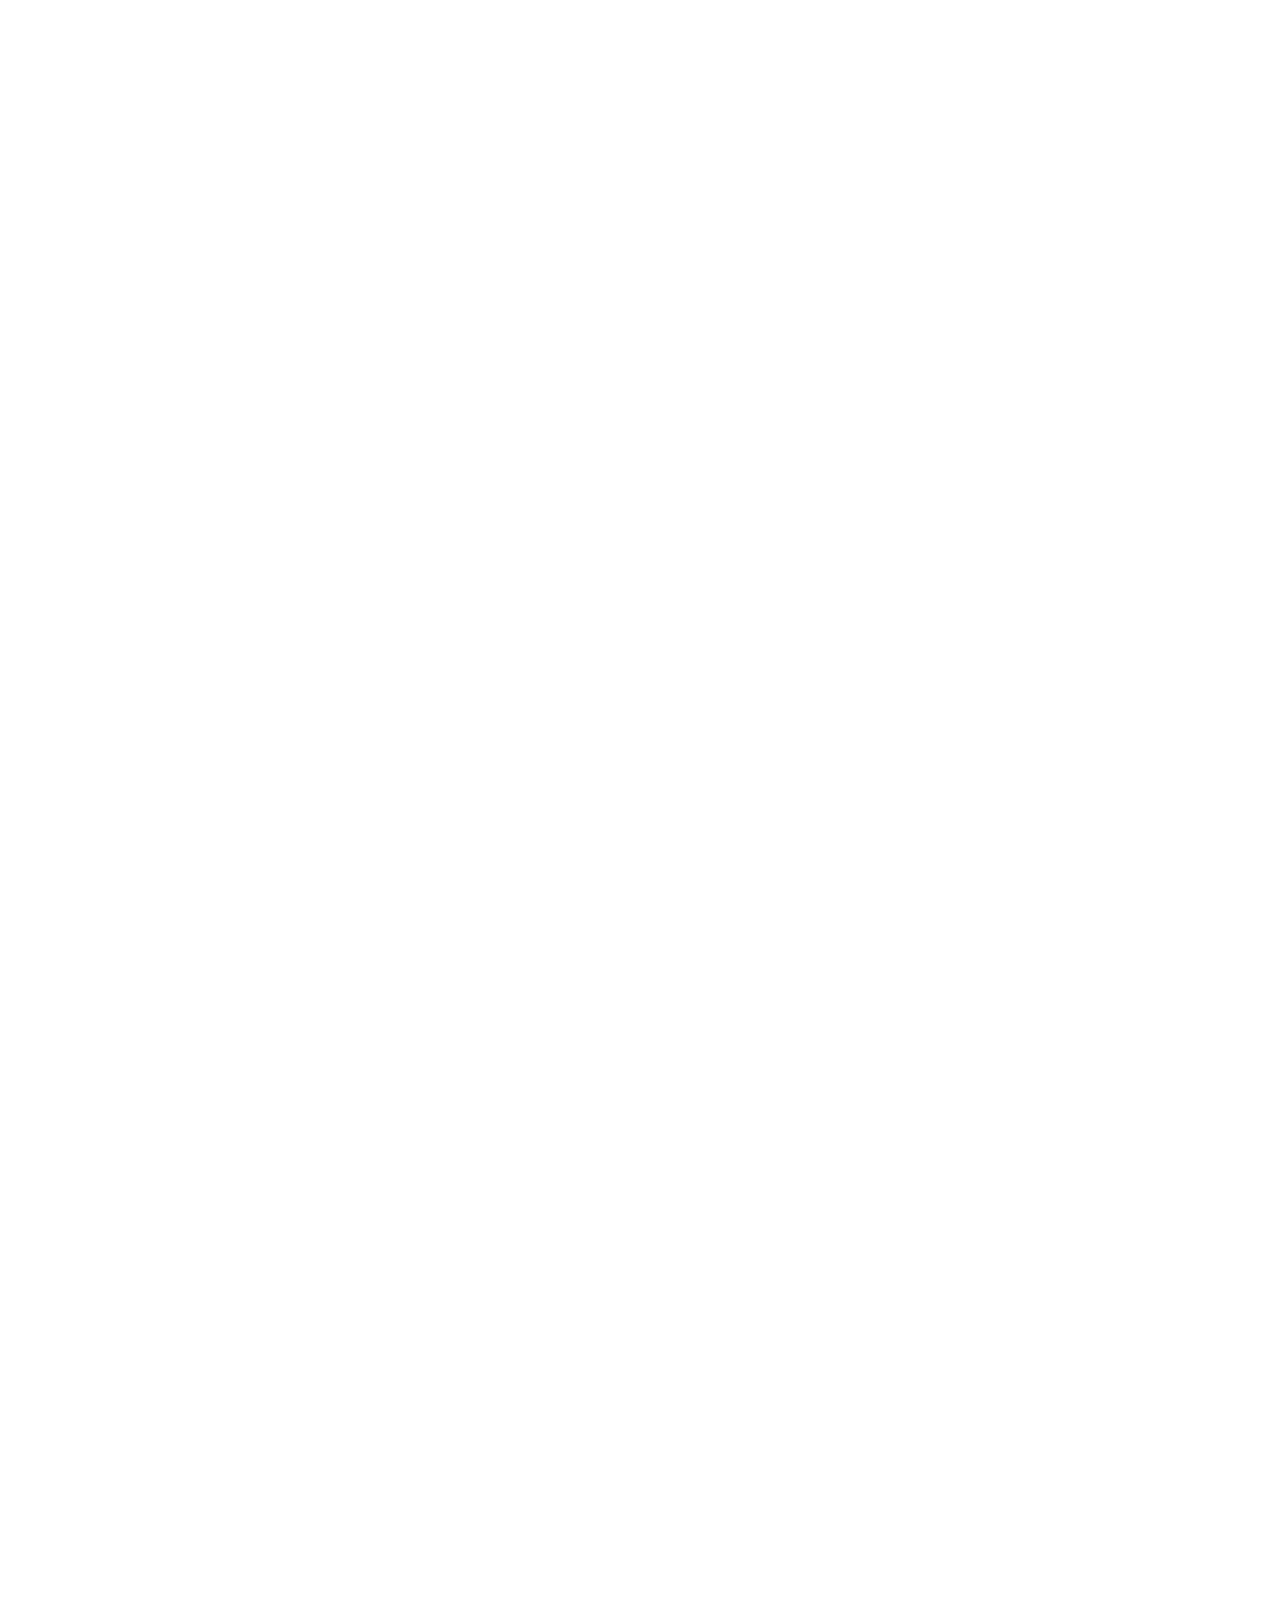
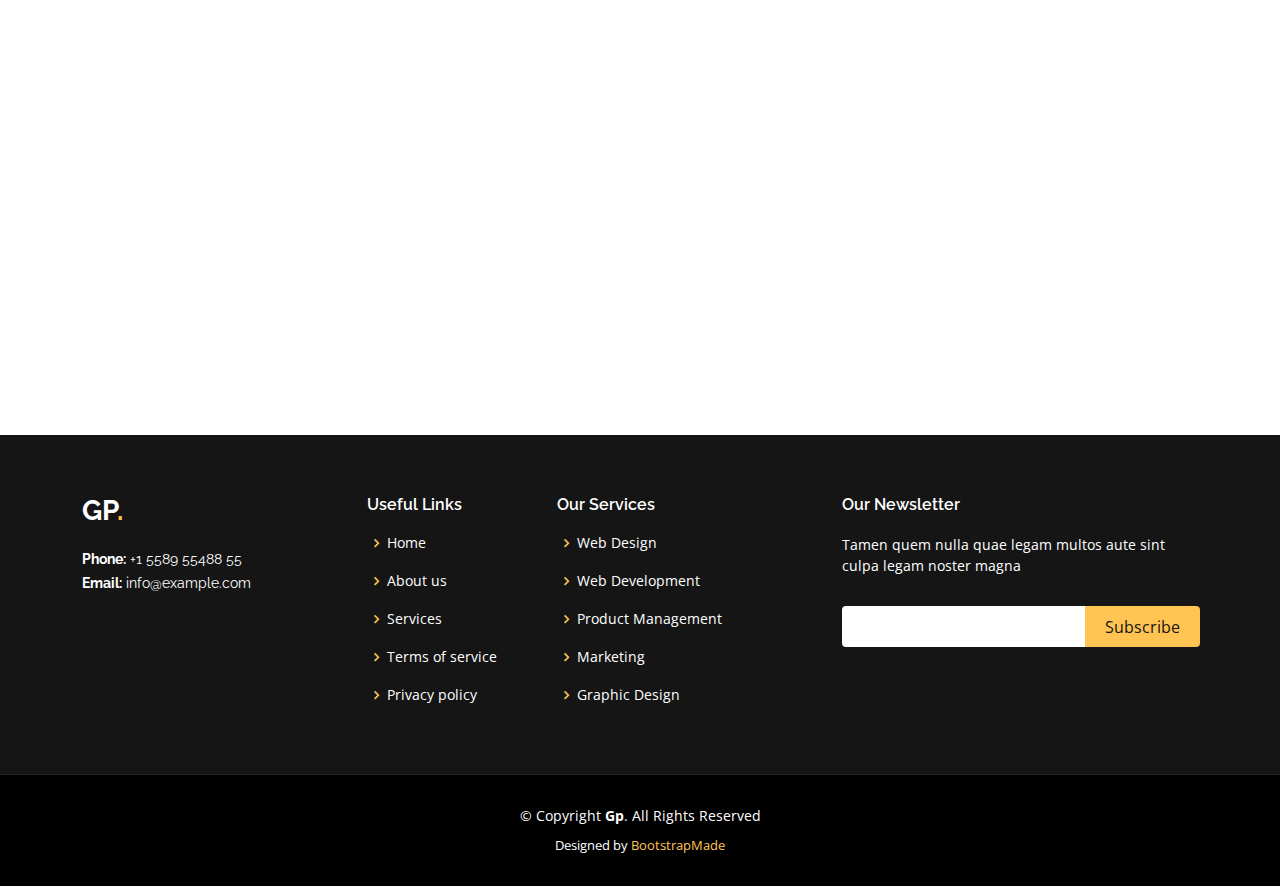
==== commit 83846962: "Title Change & html pruning" ====
--- a/Template Extract/Gp/index.html
+++ b/Template Extract/Gp/index.html
@@ -42,7 +42,7 @@
   <header id="header" class="fixed-top ">
     <div class="container d-flex align-items-center justify-content-lg-between">
 
-      <h1 class="logo me-auto me-lg-0"><a href="index.html">Gp<span>.</span></a></h1>
+      <h1 class="logo me-auto me-lg-0"><a href="index.html">Scrapey<span>.</span></a></h1>
       <!-- Uncomment below if you prefer to use an image logo -->
       <!-- <a href="index.html" class="logo me-auto me-lg-0"><img src="assets/img/logo.png" alt="" class="img-fluid"></a>-->
 
@@ -53,9 +53,9 @@
           <li><a class="nav-link scrollto" href="#services">Services</a></li>
           <li><a class="nav-link scrollto " href="#portfolio">Portfolio</a></li>
           <li><a class="nav-link scrollto" href="#team">Team</a></li>
-          <li class="dropdown"><a href="#"><span>Drop Down</span> <i class="bi bi-chevron-down"></i></a>
+          <li class="dropdown"><a href="#"><span>Data Box</span> <i class="bi bi-chevron-down"></i></a>
             <ul>
-              <li><a href="#">Drop Down 1</a></li>
+              <li><a href="#">Data Box</a></li>
               <li class="dropdown"><a href="#"><span>Deep Drop Down</span> <i class="bi bi-chevron-right"></i></a>
                 <ul>
                   <li><a href="#">Deep Drop Down 1</a></li>
@@ -105,7 +105,7 @@
             <img src="assets/img/about.jpg" class="img-fluid" alt="">
           </div>
           <div class="col-lg-6 pt-4 pt-lg-0 order-2 order-lg-1 content" data-aos="fade-right" data-aos-delay="100">
-            <h3>Voluptatem dignissimos provident quasi corporis voluptates sit assumenda.</h3>
+            <h3>The first menu for scraped population data.</h3>
             <p class="fst-italic">
               Lorem ipsum dolor sit amet, consectetur adipiscing elit, sed do eiusmod tempor incididunt ut labore et dolore
               magna aliqua.
@@ -240,7 +240,7 @@
         <div class="row no-gutters">
           <div class="col-xl-7 ps-0 ps-lg-5 pe-lg-1 d-flex align-items-stretch" data-aos="fade-left" data-aos-delay="100">
             <div class="content d-flex flex-column justify-content-center">
-              <h3>Voluptatem dignissimos provident quasi</h3>
+              <h3>flkajp  oijown f owijf</h3>
               <p>
                 Lorem ipsum dolor sit amet, consectetur adipiscing elit, sed do eiusmod tempor incididunt ut labore et dolore magna aliqua. Duis aute irure dolor in reprehenderit
               </p>
